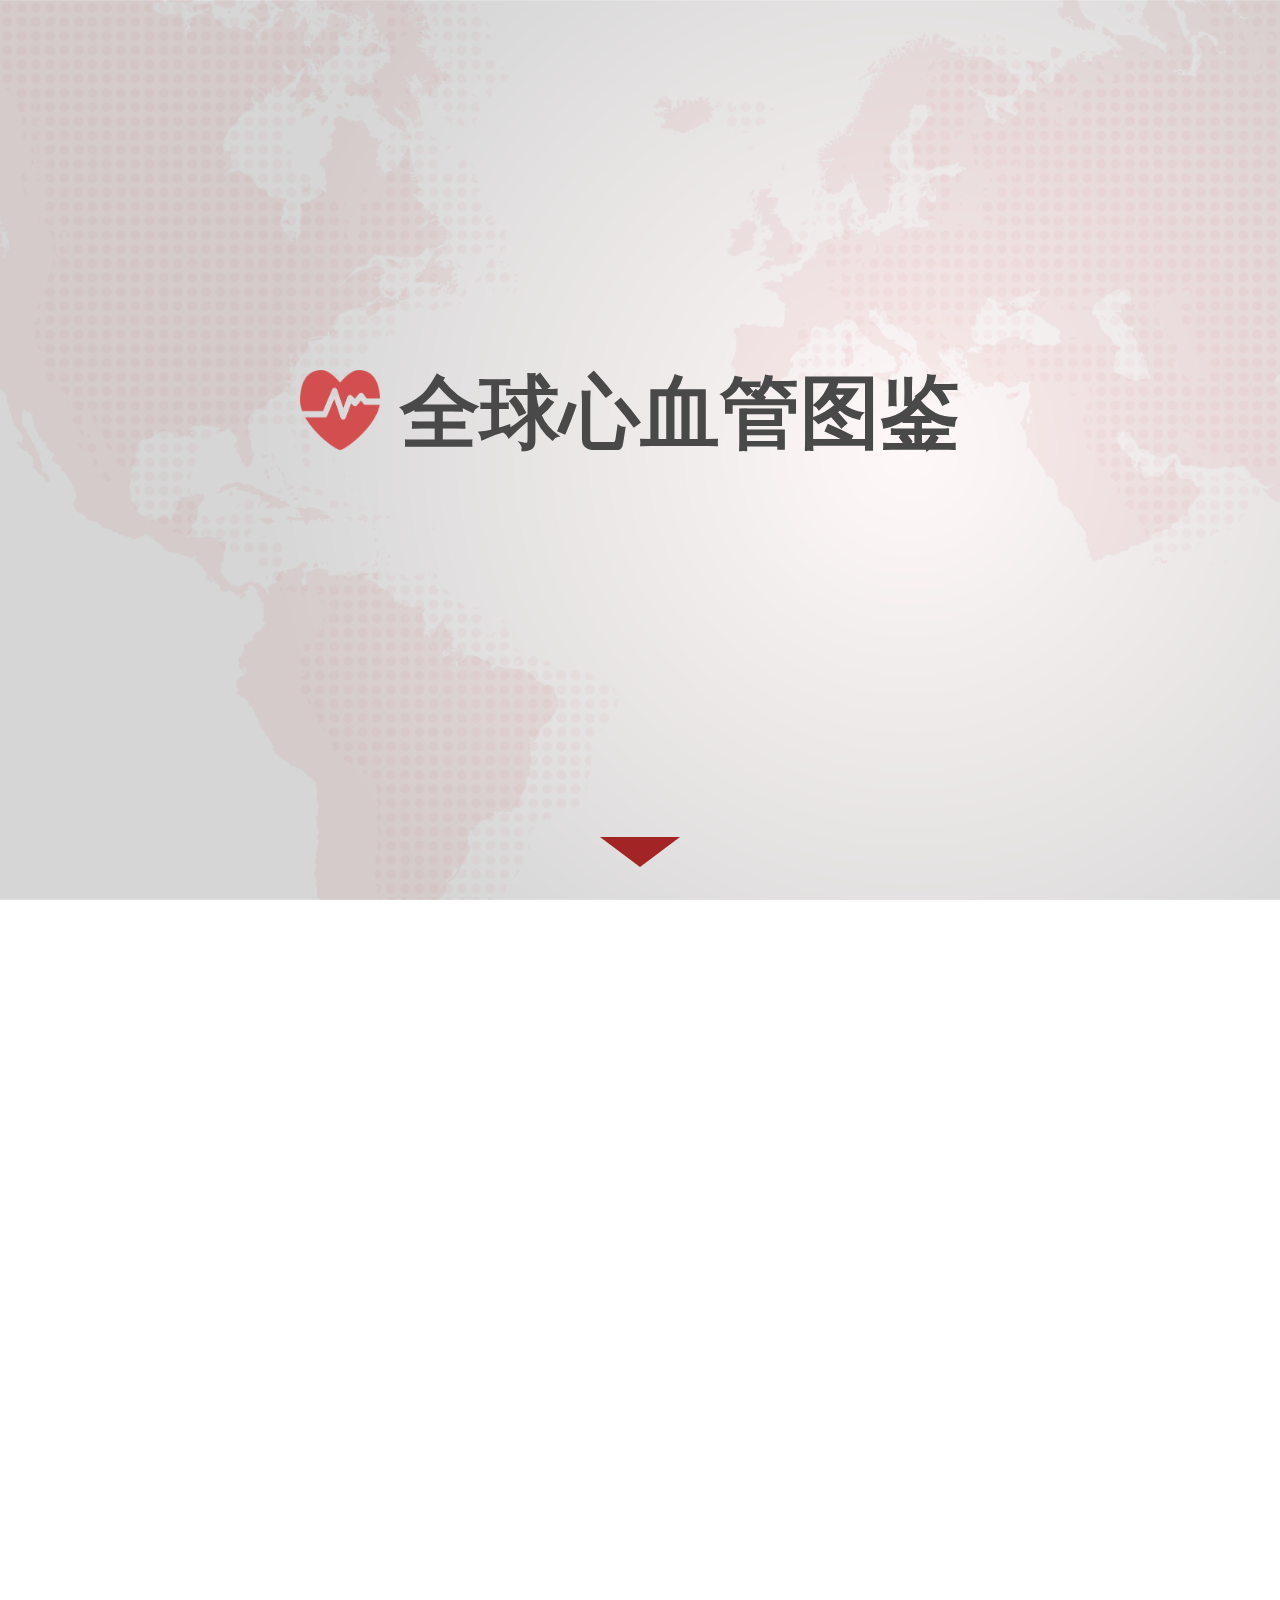
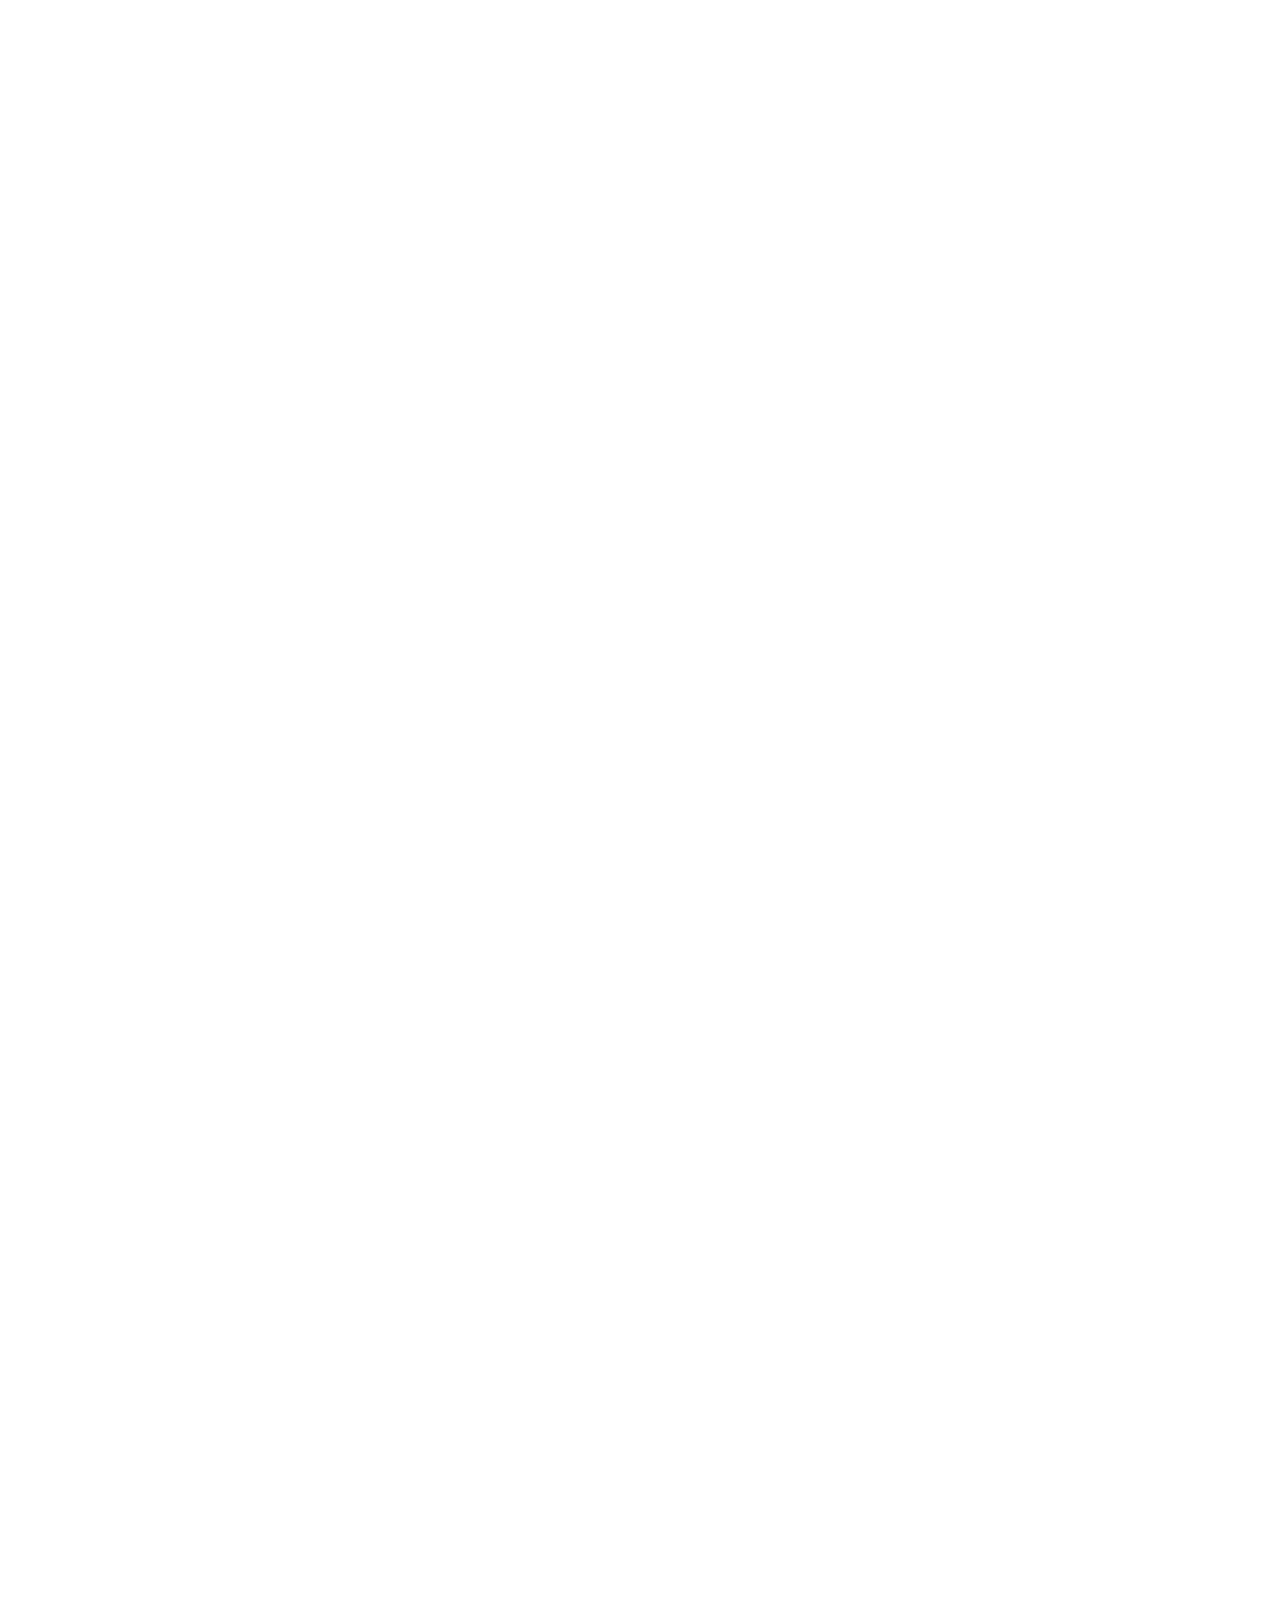
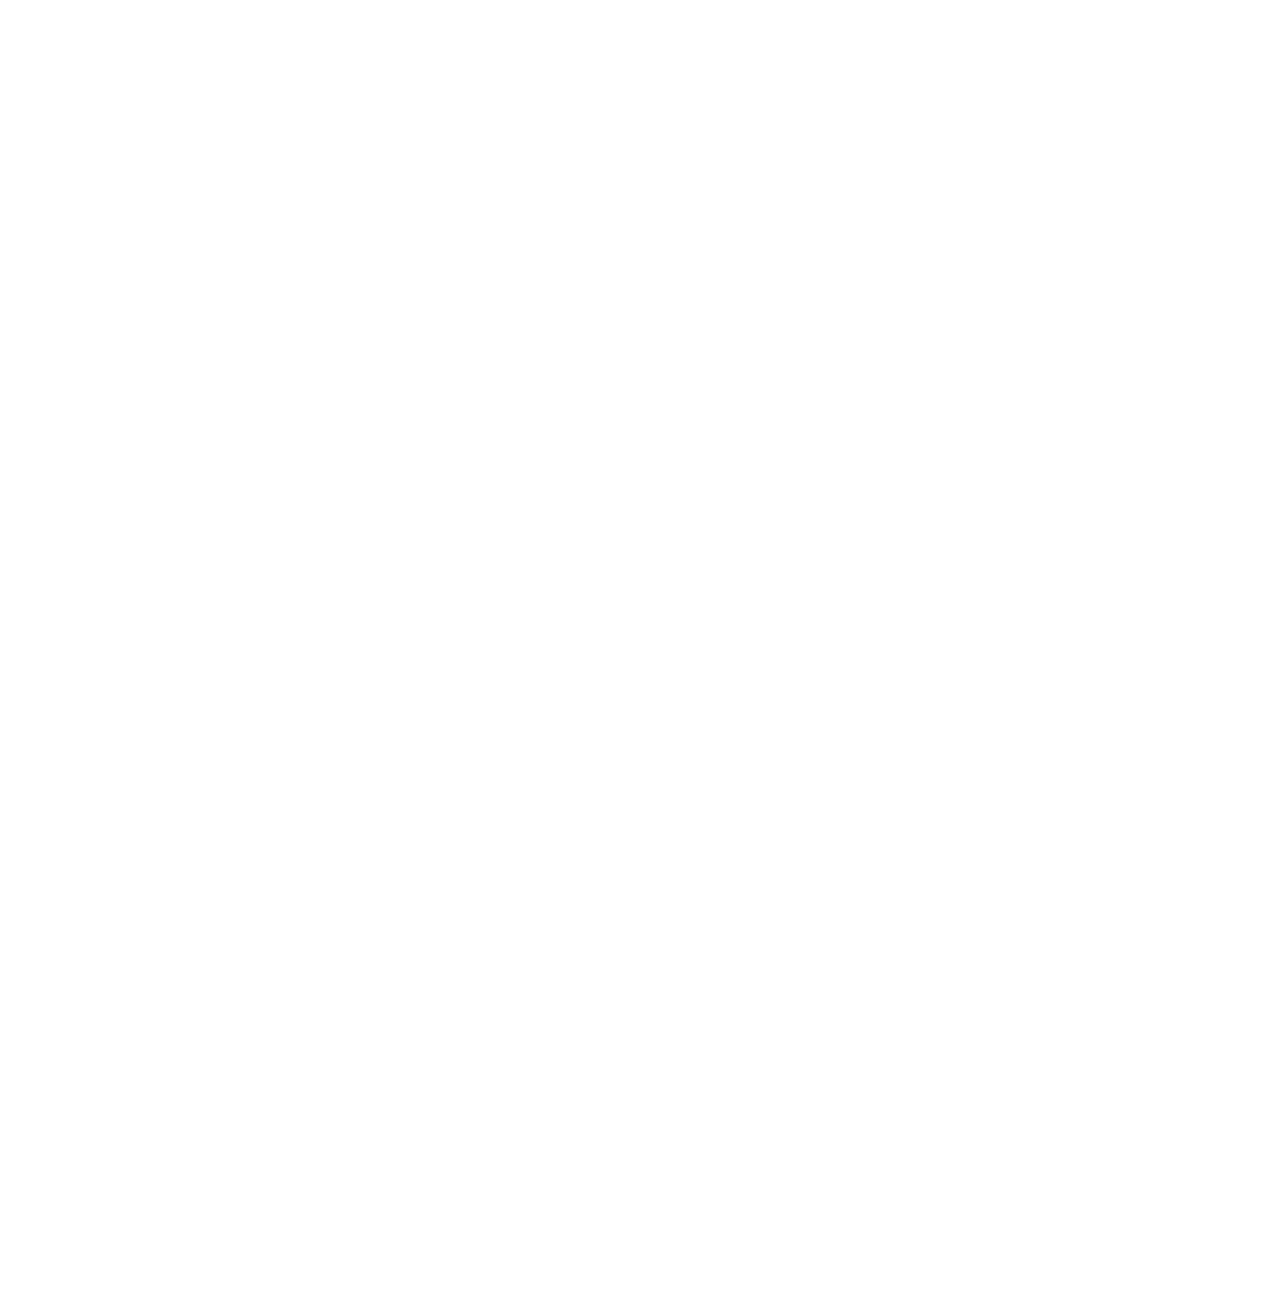
==== index.html @ 94689df3 "Update entry.js" ====
<!DOCTYPE html>
<html lang="zh">
<head>
    <meta charset="UTF-8">
    <meta name="viewport" content="width=device-width,initial-scale=1.0,maximum-scale=1.0,minimum-scale=1.0,user-scalable=no">
    <title>全球心血管图鉴</title>
    <link rel="stylesheet" type="text/css" href="./src/css/main.css" />
</head>

<body>
    <script src="./src/js/tool/jquery-3.3.1.min.js"></script>
    <script src="./src/js/tool/fullpage.js"></script>
    <script src="./src/css/fullpage.css"></script>
    <script src="https://d3js.org/d3.v4.js"></script>



    <div class="wrapper">
        <div class="section page1">
            <div class="layer">
                <p>全球心血管图鉴</p>
                <div class="pullDown"></div>
            </div>
        </div>

        <div class="section page2 clearfix">
            <div class="layer">
                <p>非传染性疾病</p>
                <p>NCD (Non-communicable Diseases)</p>
                <p>非传染性疾病包括心脑血管疾病、癌症、慢性呼吸系统疾病、糖尿病等，</p>
                <p>
                    <span>其每年导致</span>
                    <span class="red font60">4100万</span>
                    <span>人死亡，占全球总死亡人数超过</span>
                    <span class="red font60"> 70% </span>
                    <span>，</span>
                </p>
                <p>已成为当今世界的头号杀手......</p>

                <div class="pullDown"></div>
           </div>
        </div>

        <div class="section page3">
            <div class="layer">
                <p>
                    <span>其中</span>
                    <span class="red font60">&nbsp;心血管病&nbsp;</span>
                    <span>死亡人数占非传染性疾病死亡人数的接近</span>
                    <span class="red font60">一半</span>
                    <span>,</span>
                </p>
                <p>CVD(Cardiovascular Diseases)</p>
                <p>数据表明这是多重危险因素协同作用的结果，</p>
                <p>
                    <span>主要诱发因素有</span>
                    <span class="red font50">高血压<span>
                    <span class="black">、</span>
                    <span class="red font50">吸烟</span>
                    <span class="black">、</span>
                    <span class="red font50">糖尿病</span>
                    <span class="black">、</span>
                    <span class="red font50">身体运动不足</span>
                    <span class="black">、</span>
                    <span class="red font50">肥胖</span>
                    <span class="black">。</span>
                </p>

                <div class="pullDown"></div>
            </div>
        </div>

        <div class="section page4">
            <div class="layer">
                <p>
                    <span>各国人群中多重危险因素聚集的现象</span>
                    <span class="red font60">普遍存在</span>
                    <span>,</span>
                </p>
                <p>这些危险因素往往是由我们生活中普遍的不经意中的一个小行为，</p>
                <p>经过日积月累而导致......</p>
                <p>因此心血管疾病的防治应注重生活中危险因素的控制。</p>

                <p class="red">查看全球心血管图鉴</p>
                <div class="pullDown"></div>
            </div>
        </div>

        <div class="section page5">
            <!-- <div class="countryMap">ddd</div> -->
            <div class="svgcont">
                <svg id="mysvg" width="900" height="900"></svg>
            </div>


            <div class="tableBox clearfix">
                <div class="basicData clearfix">

                    <div class="country">
                        <p class="data-countryCh">阿尔巴尼亚</p>
                        <p class="data-countryEn dataEn">Albania</p>    
                    </div>

                    <div class="area">
                        <p>
                            <span>国土面积：</span>
                            <span class="data-area js-box box l">27,400</span>
                            <span class="tex">平方公里</span>
                        </p>
                        <p class="dataEn">
                            <span class="dataEn">Land Area：</span>
                            <span class="data-area js-box box l">27,400</span>
                            <span class="dataEn tex">Km²</span>
                        </p>
                    </div>

                    <div class="population">
                        <p>
                            <span>人口总量：</span>
                            <span class="data-population js-box box l">3,195,900</span>
                            <span class="tex">人</span>
                        </p>
                        <p class="dataEn">
                            <span class="dataEn">Total Population：</span>
                            <span class="data-population js-box box l">3,195,900</span>
                            <span class="dataEn tex">People</span>
                        </p>
                    </div>

                    <div class="deathRate">
                        <p>
                            <span>心血管病死亡占比：</span>
                            <span class="data-deathRate js-box box l">70.7</span>
                            <span class="tex">%</span>
                        </p>
                        <p>(心血管死亡人数/非传染性疾病死亡人数)</p>
                        <p class="dataEn">
                            <span class="dataEn">Proportion of Cardiovascular Death：</span>
                            <span class="data-deathRate js-box box l">70.7</span>
                            <span class="dataEn tex">%</span>
                        </p>
                        <p class="dataEn">(CVD/NCD Death)</p>
                    </div>

                </div>

                <div class="desc clearfix">
                    <p>心血管危险因素数据：</p>
                    <p>(患病率)</p>
                    <p class="dataEn">Cardiovascular Risk Factor:</p>    
                    <p class="dataEn">(Prevalence Rate)</p>
                </div>

                <!-- <div class="barChart">
                    <div>
                        <p>高血压</p>
                        <p>烟草</p>
                        <p>糖尿病</p>
                        <p>运动不足</p>
                        <p>肥胖</p>
                    </div>
                    <div class="belt">
                        <div class="ruler"></div>
                        <div class="ruler"></div>
                        <div class="ruler"></div>
                        <div class="ruler"></div>
                        <div class="ruler"></div>
                    </div>
                    <div class="excircles">
                        <div></div>
                        <div></div>
                        <div></div>
                        <div></div>
                        <div></div>
                    </div>
                    <div class="barchartFigures">
                        <div>0%</div>
                        <div>0%</div>
                        <div>0%</div>
                        <div>0%</div>
                        <div>0%</div>
                    </div>
                </div> -->

            </div>








            <div class="legend"></div>
            <div class="barchart"></div>
            <div class="icons"></div>

        </div>

    </div>



    <script src="./src/js/countryMap.js"></script>
    <script src="./src/js/entry.js"></script>
</body>
</html>
---- src/css/main.css ----
*{
    margin: 0px;
    padding: 0px;
    font-family: "Microsoft YaHei";
}
html,body{
    width: 100%;
    height: 100%;
    margin: 0px;
    overflow: hidden;
    color: rgb(73,73,73);
}
.wrapper{
    height: 100%;
}
.section{
    overflow: hidden;
    height: 100%;
    text-align: center;
    background-size: 100% 100%;
    background-size: cover;
    /* background-attachment: fixed; */
    background-image: url(../image/background.png);
}
.page5{
    background-image: url(../image/bgim.png);
}
.layer{
    position: relative;
    width: 100%;
    height: 100%;
    top: 40%;
}
.clearfix:after{
    content: '';
    display: block;
    clear: both;
}
.red{
    color: rgb(175,27,27);
}
.font60{
    font-size: 60px;
}
.font50{
    font-size: 50px;
}

.pullDown{
    width: 0px;
    height: 0px;
    position: absolute;
    /* text-align: center; */
    top:53%;
    left: calc(50% - 40px);
    display: inline-block;
    /* text-align: center; */
    border-top: 30px  solid #A32424;
    border-left: 40px solid transparent;
    border-right: 40px solid transparent;
    cursor: pointer;
}




.page1{
    font-size: 5rem;
    font-weight: bold;
}
.page1 p::before{
    content: '';
    display: inline-block;
    position: relative;
    width: 5rem;
    height: 5rem;
    top: 10px;
    left: -20px;
    background-image: url(../icon/heart.png);
    background-size: 100% 100%;
}

.page2{
    font-weight: bold;
    font-size: 2rem;
}
.page2 p{
    position: relative;
}
.page2 p:first-child{
    font-size: 4.8rem;
    top: -15%;
}
.page2 p:nth-child(2){
    top: -15%
}
.page2 p:nth-child(3){
    top: -7%;
}
.page2 p:nth-child(4){
    top: -3%;
}
.page2 p:nth-child(3) span:first-child{
    font-size: 60px;
}

.page3{
    font-weight: bold;
    font-size: 2rem;
}
.page3 p{
    position: relative;
}
.page3 p:first-child{
    top: -10%
}
.page3 p:nth-child(2){
    top:-10%;
    left: -22%;
}
.page3 p:nth-child(3){
    top:-2%;
}
.page3 p:nth-child(4){
    top:2%;
}

.page4{
    font-weight: bold;
    font-size: 2rem;
}
.page4 p{
    position: relative;
}
.page4 p:first-child{
    top: -12%;
}
.page4 p:nth-child(2){
    top: -8%;
}
.page4 p:nth-child(3){
    top: -4%;
}
.page4 p:nth-child(5){
    position: absolute;
    /* text-align: center; */
    margin: 0 auto;
    display: inline-block;
    top: 47%;
    font-size: 1.5rem;
    font-weight: normal;
    left: calc(50% - 4.5em)
}





.page5{
    font-size: 1.1rem;
    position: relative;
    color: rgb(70,70,70);
}
#mysvg{
    margin: 0 auto;
}
.page5 .countryMap{
    /* display: inline-block; */
    /* text-align: center; */
    position: absolute;
    left: calc(50% - 200px);
    width: 400px;
    height: 400px;
    border-radius: 50%;
    background-color: #fff;
}
.page5 .dataEn{
    color: rgb(129,84,84);
    font-family: 'HGHZ_CNKI';
    line-height: 1rem;
    font-size: 1rem;
}

.page5 .tableBox{
    position: absolute;
    text-align: left;
    float: left;
    top: 7%;
    left: 5%;
}
.page5 .tableBox .data-countryCh{
    font-weight: bold;
    font-size: 1.6rem;
}
.page5 .tableBox .area{
    position: relative;
    top: 40px;
}
.page5 .tableBox .area p:first-child .tex{
    position: relative;
    left: 130px;
}
.page5 .tableBox .area p:last-child .tex{
    position: relative;
    left: 100px;
}
.page5 .tableBox .population{
    position: relative;
    top: 60px;
}
.page5 .tableBox .population p:first-child .tex{
    position: relative;
    left: 130px;
}
.page5 .tableBox .population p:last-child .tex{
    position: relative;
    left: 130px;
}
.page5 .tableBox .deathRate{
    position: relative;
    top: 80px;
}
.page5 .tableBox .deathRate p:first-child .tex{
    position: relative;
    left: 70px;
}
.page5 .tableBox .deathRate p:nth-child(3) .tex{
    position: relative;
    left: 60px;
}
.page5 .desc{
    position: relative;
    top: 100px;
    float: left;
}

/* 滚动 */
.page5 .box{
	height: 20px;
	position: absolute;
	overflow: hidden;
}
.page5 .box span{
	display: inline-block;
	width: 12px;
	height: 100%;
	font-size: 20px;
	line-height: 20px;
}
.page5 .box .sign-box span{
    width: 12px; 
    height: 20px;  
    position: relative;
    top: -4px; 
}
.page5 .box .digit-container{
    width: 12px;
    text-align: center;
    overflow: hidden;
    font-size: 0;
}
.page5 .desc p:nth-child(2){
    font-size: 13px;
}

.page5 .l{
    float: left;
}

.page5 .legend{
    background-image: url(../image/legend.png);
    width: 50%;
    height: 50%;
    position: absolute;
    pointer-events:none;
    background-repeat: no-repeat;
    background-size: 30%;
    z-index:1000;
    left: 80%;
    float: left;
    top:50%
}
.page5 .barchart{
    background-image: url(../image/barchart.png);
    width: 20%;
    height: 100%;
    position: absolute;
    pointer-events:none;
    background-repeat: no-repeat;
    background-size: 30%;
    z-index:1000;
    left: 1%;
    float: left;
    top:50%
}
.page5 .icons{
    background-image: url(../image/icon.png);
    width: 88px;
    height: 100%;
    position: absolute;
    pointer-events:none;
    background-repeat: no-repeat;
    background-size: 30%;
    z-index:1000;
    left: 6%;
    float: left;
    top:54%
}
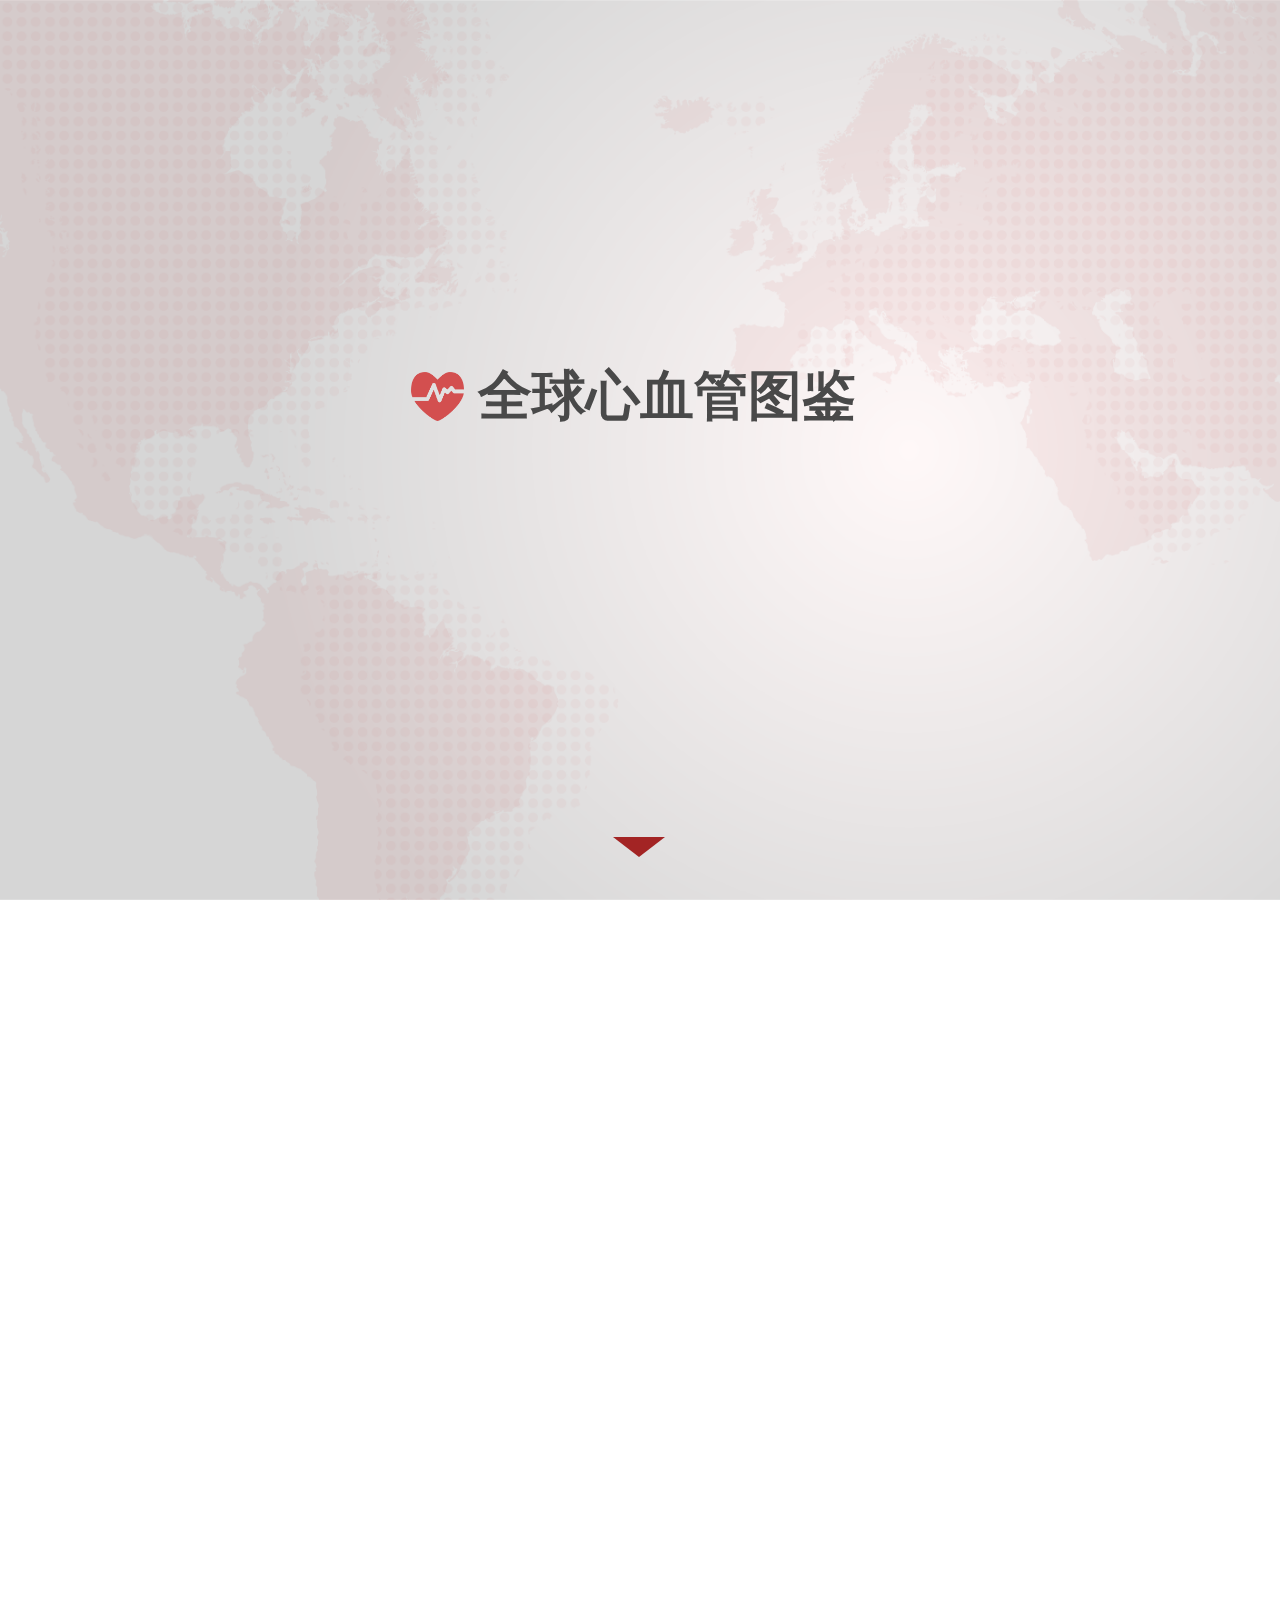
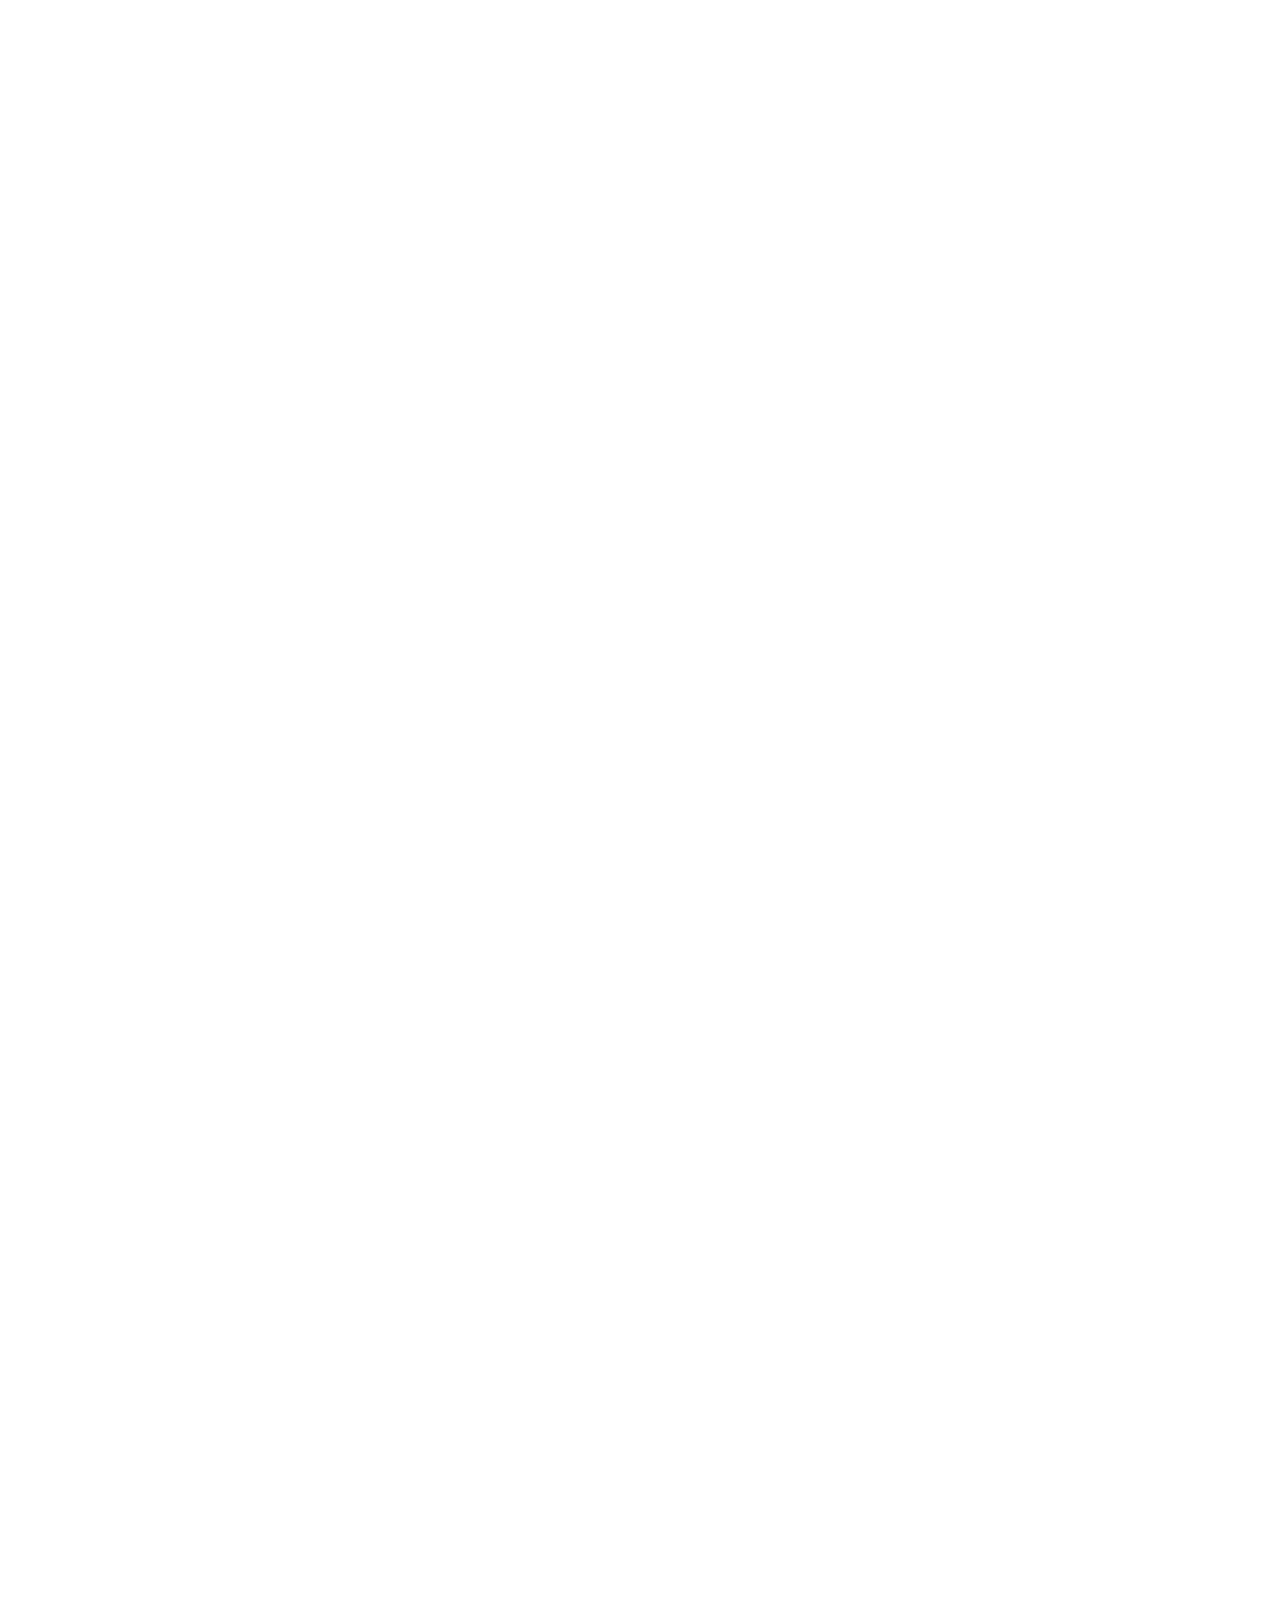
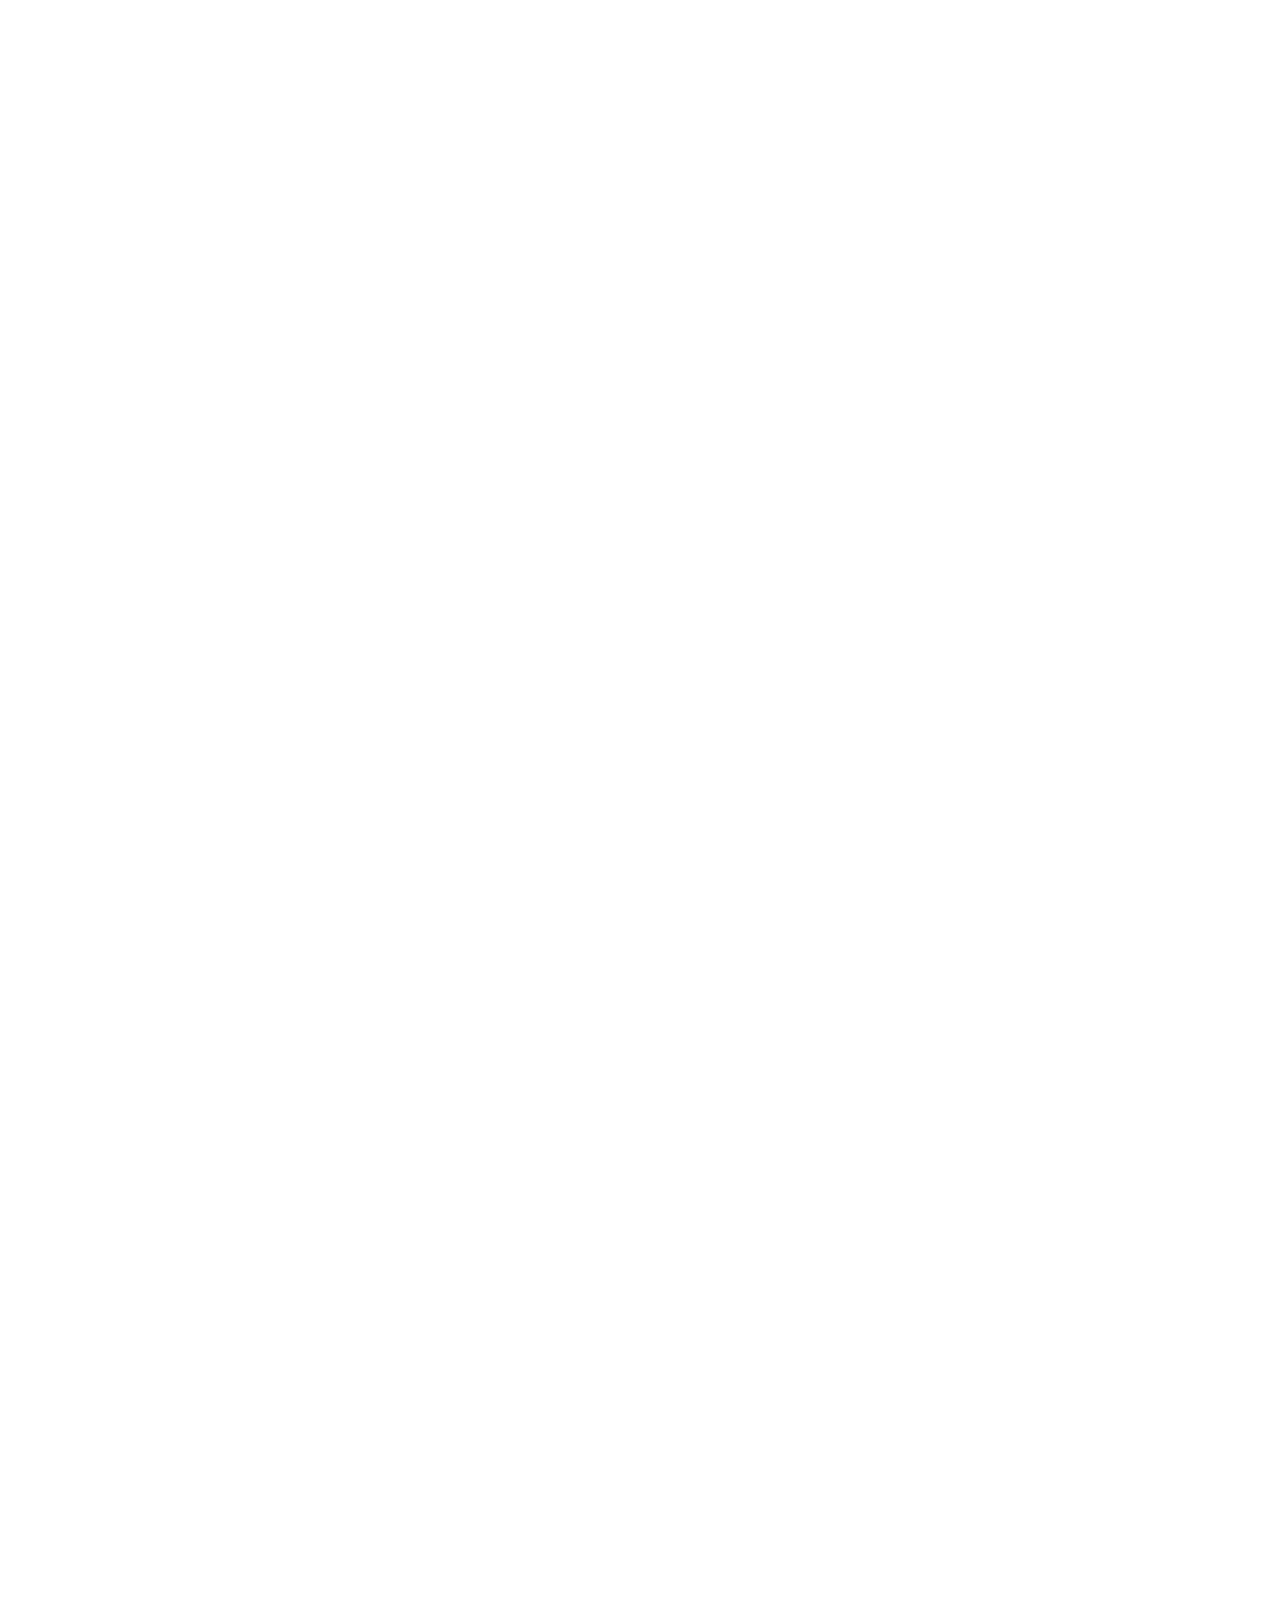
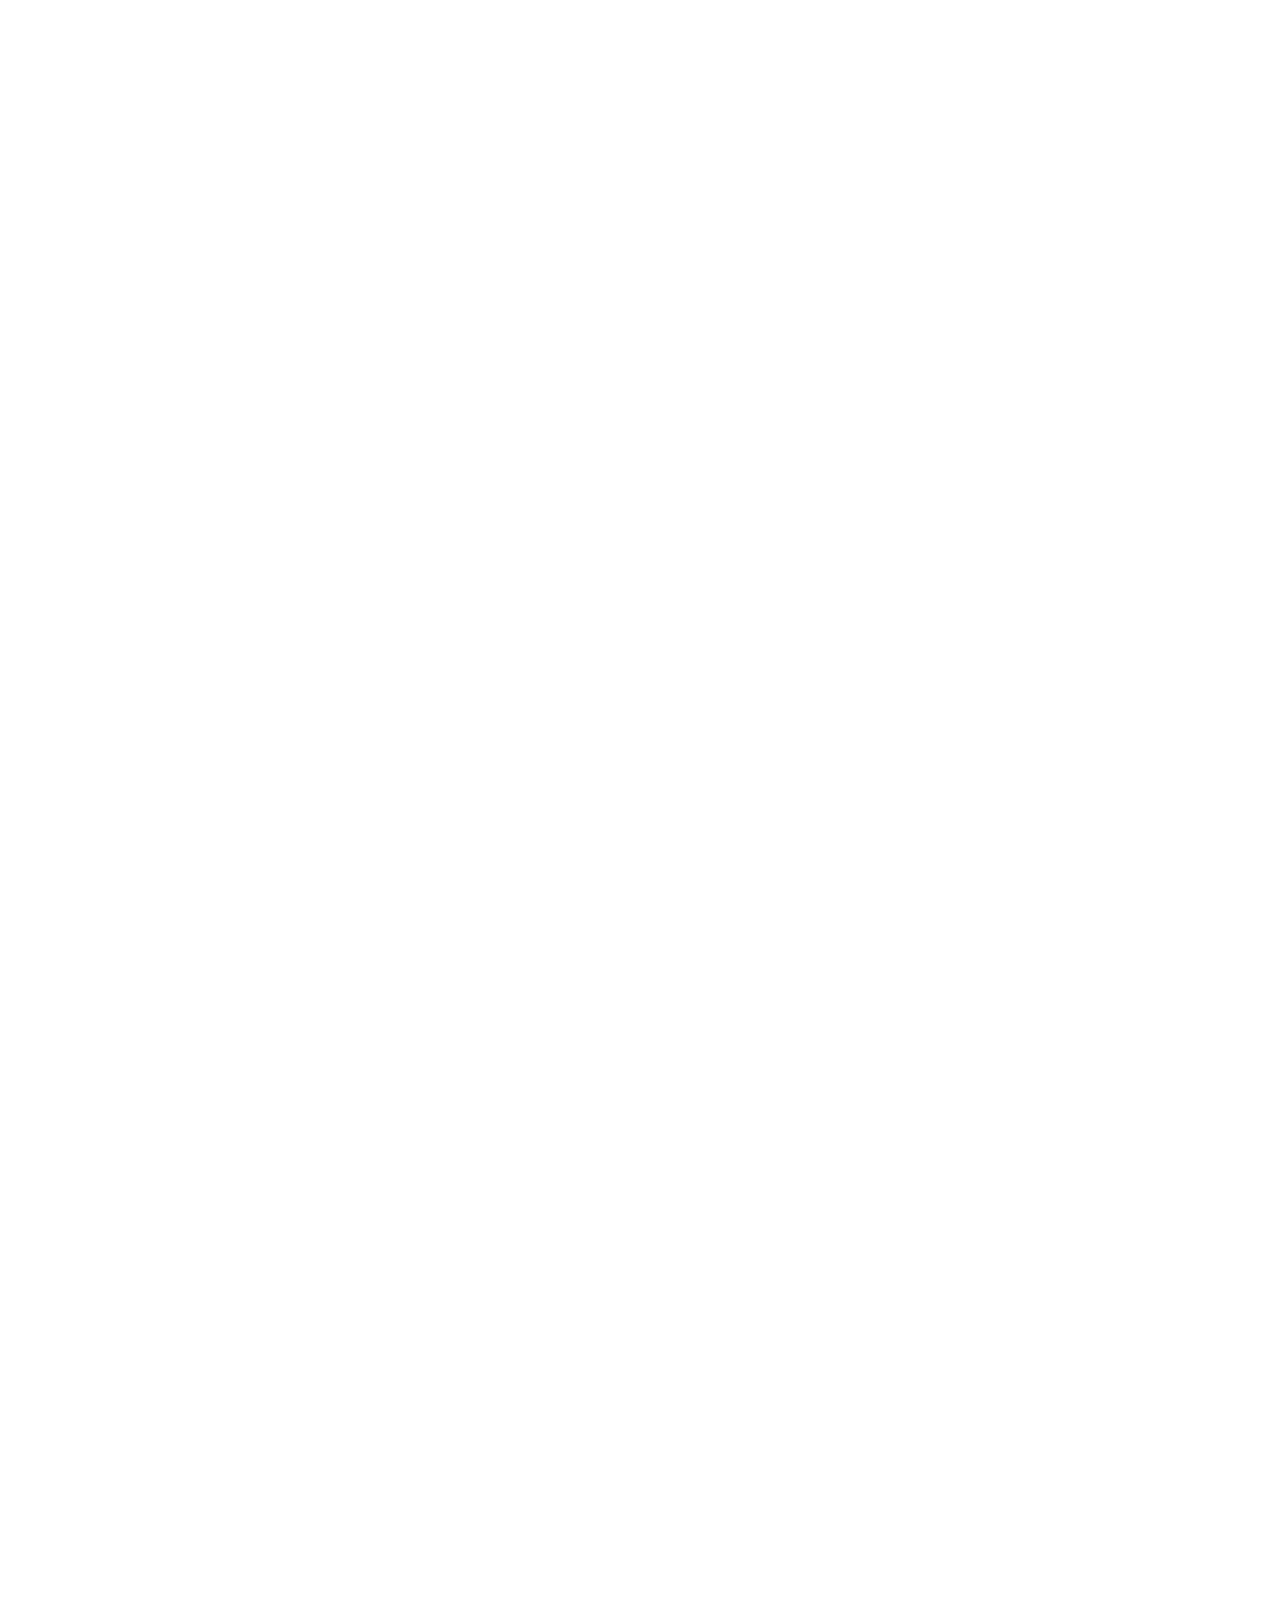
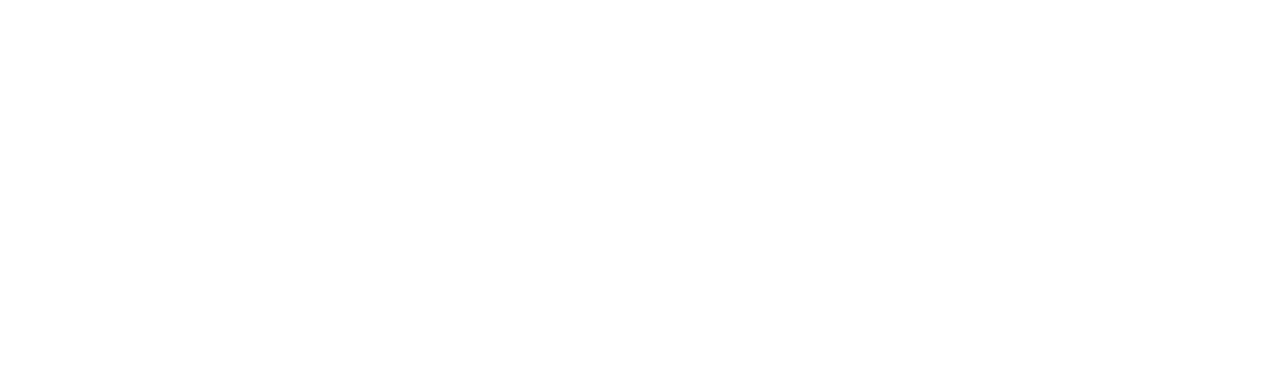
==== commit eee69f70: "Create 005_10.png" ====
--- a/index.html
+++ b/index.html
@@ -16,7 +16,9 @@
 
 
     <div class="wrapper">
+
         <div class="section page1">
+
             <div class="layer">
                 <p>全球心血管图鉴</p>
                 <div class="pullDown"></div>
@@ -25,7 +27,7 @@
 
         <div class="section page2 clearfix">
             <div class="layer">
-                <p>非传染性疾病</p>
+                <p class="title">非传染性疾病</p>
                 <p>NCD (Non-communicable Diseases)</p>
                 <p>非传染性疾病包括心脑血管疾病、癌症、慢性呼吸系统疾病、糖尿病等，</p>
                 <p>
@@ -82,14 +84,16 @@
                 <p>因此心血管疾病的防治应注重生活中危险因素的控制。</p>
 
                 <p class="red">查看全球心血管图鉴</p>
+                <p class="declaration">数据源于世界卫生组织、世界银行、维基百科</p>
+
                 <div class="pullDown"></div>
             </div>
         </div>
 
         <div class="section page5">
-            <!-- <div class="countryMap">ddd</div> -->
+
             <div class="svgcont">
-                <svg id="mysvg" width="900" height="900"></svg>
+                <svg id="mysvg" width="1920" height="900"></svg>
             </div>
 
 
@@ -151,50 +155,24 @@
                     <p class="dataEn">(Prevalence Rate)</p>
                 </div>
 
-                <!-- <div class="barChart">
-                    <div>
-                        <p>高血压</p>
-                        <p>烟草</p>
-                        <p>糖尿病</p>
-                        <p>运动不足</p>
-                        <p>肥胖</p>
-                    </div>
-                    <div class="belt">
-                        <div class="ruler"></div>
-                        <div class="ruler"></div>
-                        <div class="ruler"></div>
-                        <div class="ruler"></div>
-                        <div class="ruler"></div>
-                    </div>
-                    <div class="excircles">
-                        <div></div>
-                        <div></div>
-                        <div></div>
-                        <div></div>
-                        <div></div>
-                    </div>
-                    <div class="barchartFigures">
-                        <div>0%</div>
-                        <div>0%</div>
-                        <div>0%</div>
-                        <div>0%</div>
-                        <div>0%</div>
-                    </div>
-                </div> -->
-
             </div>
-
-
-
-
-
-
-
 
             <div class="legend"></div>
             <div class="barchart"></div>
             <div class="icons"></div>
+            <img class="countryMap">
+            <div class="apdec"></div>
+            <div class="legendBottom"></div>
+            <div class="bgimage"></div>
+            <div class="mapScale5"></div>
+            <div class="mapScale10"></div>
+ 
+        </div>
 
+        <div class="bgmusic">
+            <audio id="player" loop="loop" controls="controls" autoplay>
+                <source src="./src/Uninvited.wav">
+            </audio>
         </div>
 
     </div>
@@ -202,6 +180,7 @@
 
 
     <script src="./src/js/countryMap.js"></script>
+    <script src="./src/js/mapScale.js"></script>
     <script src="./src/js/entry.js"></script>
 </body>
 </html>--- a/src/css/main.css
+++ b/src/css/main.css
@@ -22,9 +22,6 @@
     /* background-attachment: fixed; */
     background-image: url(../image/background.png);
 }
-.page5{
-    background-image: url(../image/bgim.png);
-}
 .layer{
     position: relative;
     width: 100%;
@@ -73,7 +70,7 @@
     display: inline-block;
     position: relative;
     width: 5rem;
-    height: 5rem;
+    height: 4.5rem;
     top: 10px;
     left: -20px;
     background-image: url(../icon/heart.png);
@@ -86,6 +83,7 @@
 }
 .page2 p{
     position: relative;
+    opacity: 0;
 }
 .page2 p:first-child{
     font-size: 4.8rem;
@@ -113,6 +111,9 @@
 }
 .page3 p:first-child{
     top: -10%
+}
+.page3 p:first-child span:nth-child(4){
+    opacity: 0;
 }
 .page3 p:nth-child(2){
     top:-10%;
@@ -151,87 +152,85 @@
     font-weight: normal;
     left: calc(50% - 4.5em)
 }
-
+.page4 .declaration{
+    font-size: 1.2rem;
+    color: rgb(211,79,79);
+    font-weight: normal;
+    position: absolute;
+    top:55%;
+    right: 50px;
+}
 
 
 
 
 .page5{
-    font-size: 1.1rem;
+    font-size: 1rem;
     position: relative;
     color: rgb(70,70,70);
 }
 #mysvg{
     margin: 0 auto;
-}
-.page5 .countryMap{
-    /* display: inline-block; */
-    /* text-align: center; */
-    position: absolute;
-    left: calc(50% - 200px);
-    width: 400px;
-    height: 400px;
-    border-radius: 50%;
-    background-color: #fff;
 }
 .page5 .dataEn{
     color: rgb(129,84,84);
     font-family: 'HGHZ_CNKI';
+    /* line-height: 1.1rem; */
+    font-size: 1rem;
+}
+
+.page5 .tableBox{
+    position: absolute;
+    text-align: left;
+    float: left;
+    top: 7%;
+    left: 6%;
+}
+.page5 .tableBox .data-countryCh{
+    font-weight: bold;
+    font-size: 1.6rem;
+}
+.page5 .tableBox .area{
+    position: relative;
+    top: 30px;
+}
+.page5 .tableBox .area p:first-child .tex{
+    position: relative;
+    left: 140px;
+}
+.page5 .tableBox .area p:last-child .tex{
+    position: relative;
+    left: 140px;
+}
+.page5 .tableBox .population{
+    position: relative;
+    top: 50px;
+}
+.page5 .tableBox .population p:first-child .tex{
+    position: relative;
+    left: 140px;
+}
+.page5 .tableBox .population p:last-child .tex{
+    position: relative;
+    left: 140px;
+}
+.page5 .tableBox .deathRate{
+    position: relative;
+    top: 70px;
+}
+.page5 .tableBox .deathRate p:first-child .tex{
+    position: relative;
+    left: 80px;
+}
+.page5 .tableBox .deathRate p:nth-child(3) .tex{
+    position: relative;
+    left: 70px;
+}
+.page5 .desc{
+    position: relative;
+    top: 90px;
+    float: left;
     line-height: 1rem;
-    font-size: 1rem;
-}
-
-.page5 .tableBox{
-    position: absolute;
-    text-align: left;
-    float: left;
-    top: 7%;
-    left: 5%;
-}
-.page5 .tableBox .data-countryCh{
-    font-weight: bold;
-    font-size: 1.6rem;
-}
-.page5 .tableBox .area{
-    position: relative;
-    top: 40px;
-}
-.page5 .tableBox .area p:first-child .tex{
-    position: relative;
-    left: 130px;
-}
-.page5 .tableBox .area p:last-child .tex{
-    position: relative;
-    left: 100px;
-}
-.page5 .tableBox .population{
-    position: relative;
-    top: 60px;
-}
-.page5 .tableBox .population p:first-child .tex{
-    position: relative;
-    left: 130px;
-}
-.page5 .tableBox .population p:last-child .tex{
-    position: relative;
-    left: 130px;
-}
-.page5 .tableBox .deathRate{
-    position: relative;
-    top: 80px;
-}
-.page5 .tableBox .deathRate p:first-child .tex{
-    position: relative;
-    left: 70px;
-}
-.page5 .tableBox .deathRate p:nth-child(3) .tex{
-    position: relative;
-    left: 60px;
-}
-.page5 .desc{
-    position: relative;
-    top: 100px;
-    float: left;
 }
 
 /* 滚动 */
@@ -259,6 +258,7 @@
     overflow: hidden;
     font-size: 0;
 }
+
 .page5 .desc p:nth-child(2){
     font-size: 13px;
 }
@@ -270,39 +270,120 @@
 .page5 .legend{
     background-image: url(../image/legend.png);
     width: 50%;
-    height: 50%;
+    height: 100%;
     position: absolute;
     pointer-events:none;
     background-repeat: no-repeat;
     background-size: 30%;
     z-index:1000;
-    left: 80%;
-    float: left;
-    top:50%
+    left: 82%;
+    float: left;
+    top:22%
 }
 .page5 .barchart{
     background-image: url(../image/barchart.png);
     width: 20%;
-    height: 100%;
+    height: 400px;
     position: absolute;
     pointer-events:none;
     background-repeat: no-repeat;
     background-size: 30%;
     z-index:1000;
-    left: 1%;
-    float: left;
-    top:50%
+    left: 40px;
+    float: left;
+    top:474px
 }
 .page5 .icons{
     background-image: url(../image/icon.png);
-    width: 88px;
+    width: 92px;
     height: 100%;
     position: absolute;
     pointer-events:none;
     background-repeat: no-repeat;
     background-size: 30%;
     z-index:1000;
-    left: 6%;
-    float: left;
-    top:54%
+    left: 7%;
+    float: left;
+    top:505px
+}
+.page5 .countryMap{
+    position: absolute;
+    display: inline-block;
+    width: 100px;
+    pointer-events:none;
+    top: calc(50% - 50px);
+    left: calc(50% - 50px)
+}
+.page5 .bgimage{
+    background-image: url(../image/bgim.png);
+    width: 100%;
+    height: 100%;
+    position: absolute;
+    pointer-events:none;
+    background-repeat: no-repeat;
+    display: inline-block;
+    background-size: 44%;
+    text-align: center;
+    left: 544px;
+    margin:0 auto;
+    top:145px
+}
+.page5 .mapCon{
+    opacity: 0;
+    float: left;
+    position: relative;
+}
+.page5 .legendBottom{
+    background-image: url(../image/legendBottom.png);
+    width: 50%;
+    height: 100%;
+    position: absolute;
+    pointer-events:none;
+    background-repeat: no-repeat;
+    background-size: 20%;
+    z-index:1000;
+    left: 45%;
+    float: left;
+    top:86%
+}
+.page5 .apdec{
+    background-image: url(../image/dec.png);
+    width: 50%;
+    height: 100%;
+    position: absolute;
+    pointer-events:none;
+    background-repeat: no-repeat;
+    background-size: 26%;
+    z-index:1000;
+    left: 170px;
+    float: left;
+    top:680px
+}
+.page5 .mapScale5{
+    background-image: url(../image/mapScale5.png);
+    opacity: 0;
+    width: 10%;
+    height: 100%;
+    position: absolute;
+    pointer-events:none;
+    background-repeat: no-repeat;
+    background-size: 23%;
+    z-index:1000;
+    left: calc(50% - 5px);
+    float: left;
+    top:600px
+}
+.page5 .mapScale10{
+    background-image: url(../image/mapScale10.png);
+    width: 10%;
+    opacity: 0;
+    height: 100%;
+    position: absolute;
+    pointer-events:none;
+    background-repeat: no-repeat;
+    background-size: 26%;
+    z-index:1000;
+    left: calc(50% - 5px);
+    float: left;
+    top:600px
 }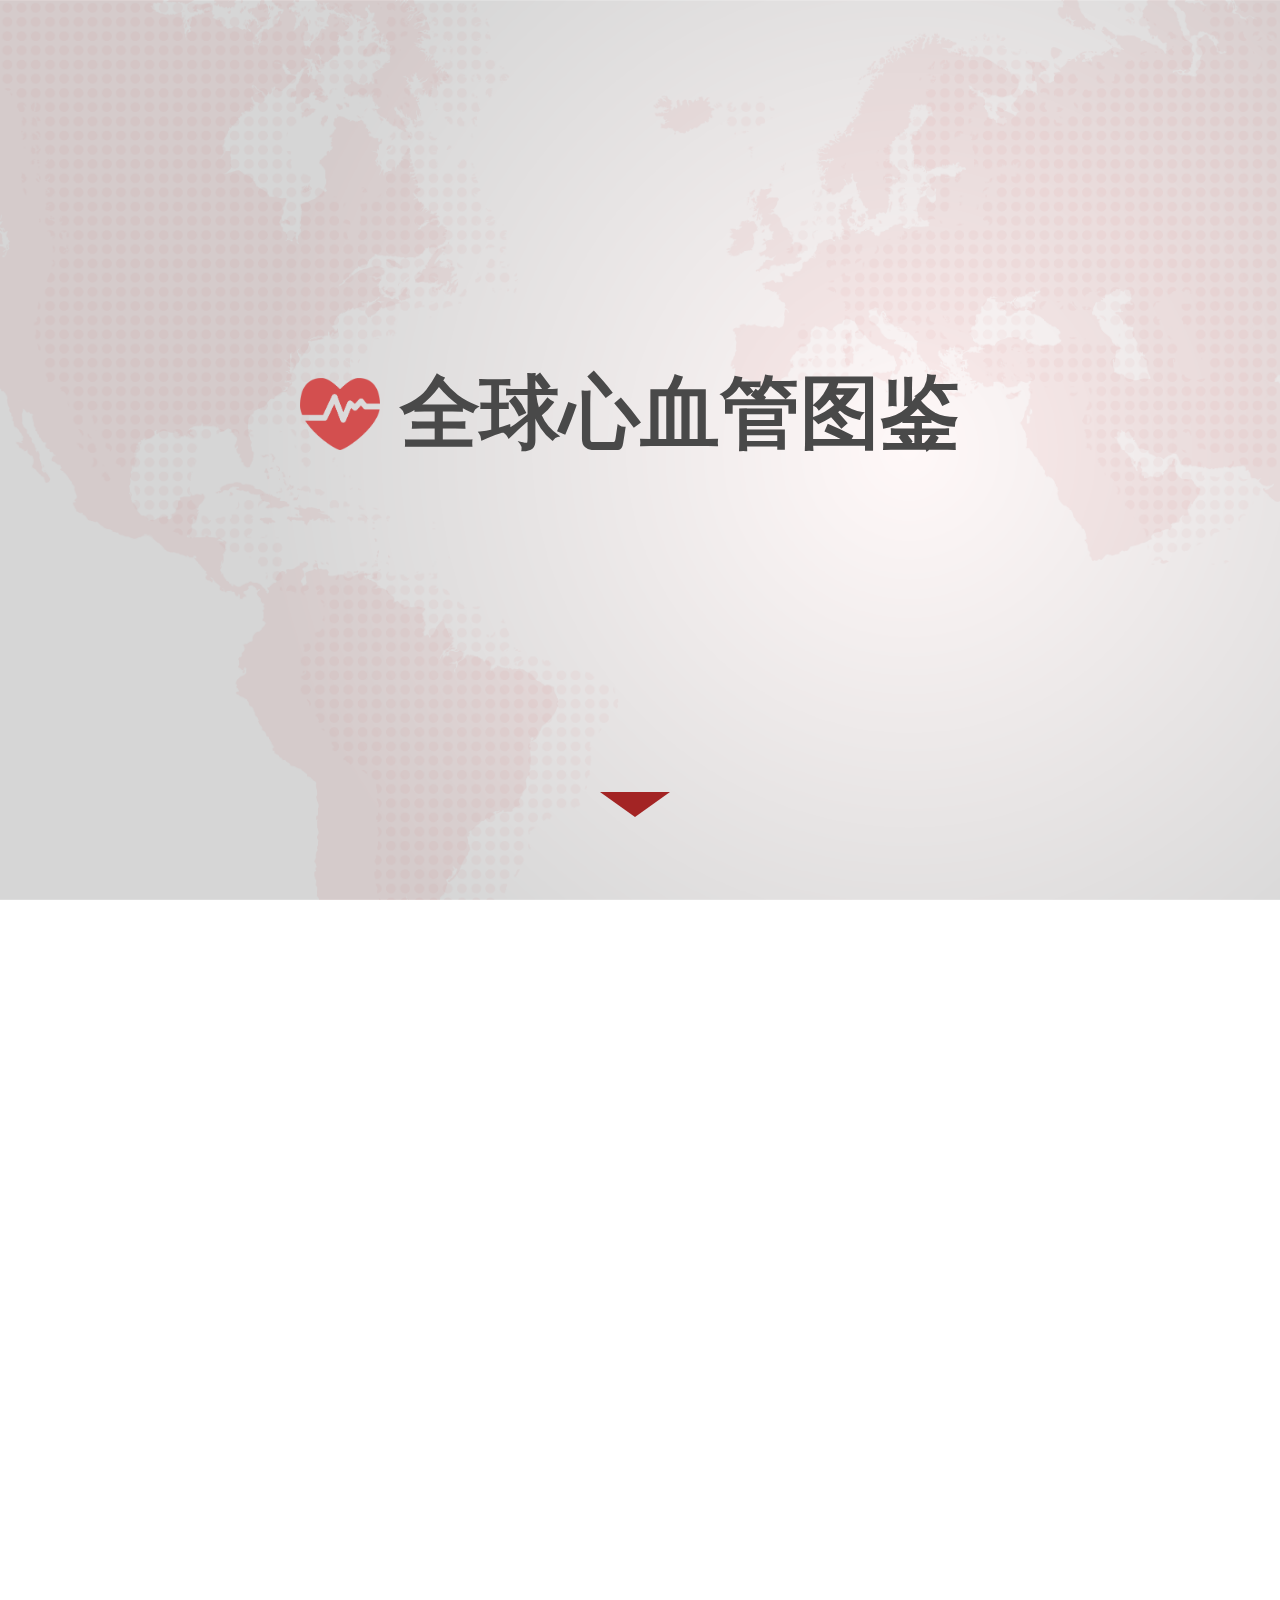
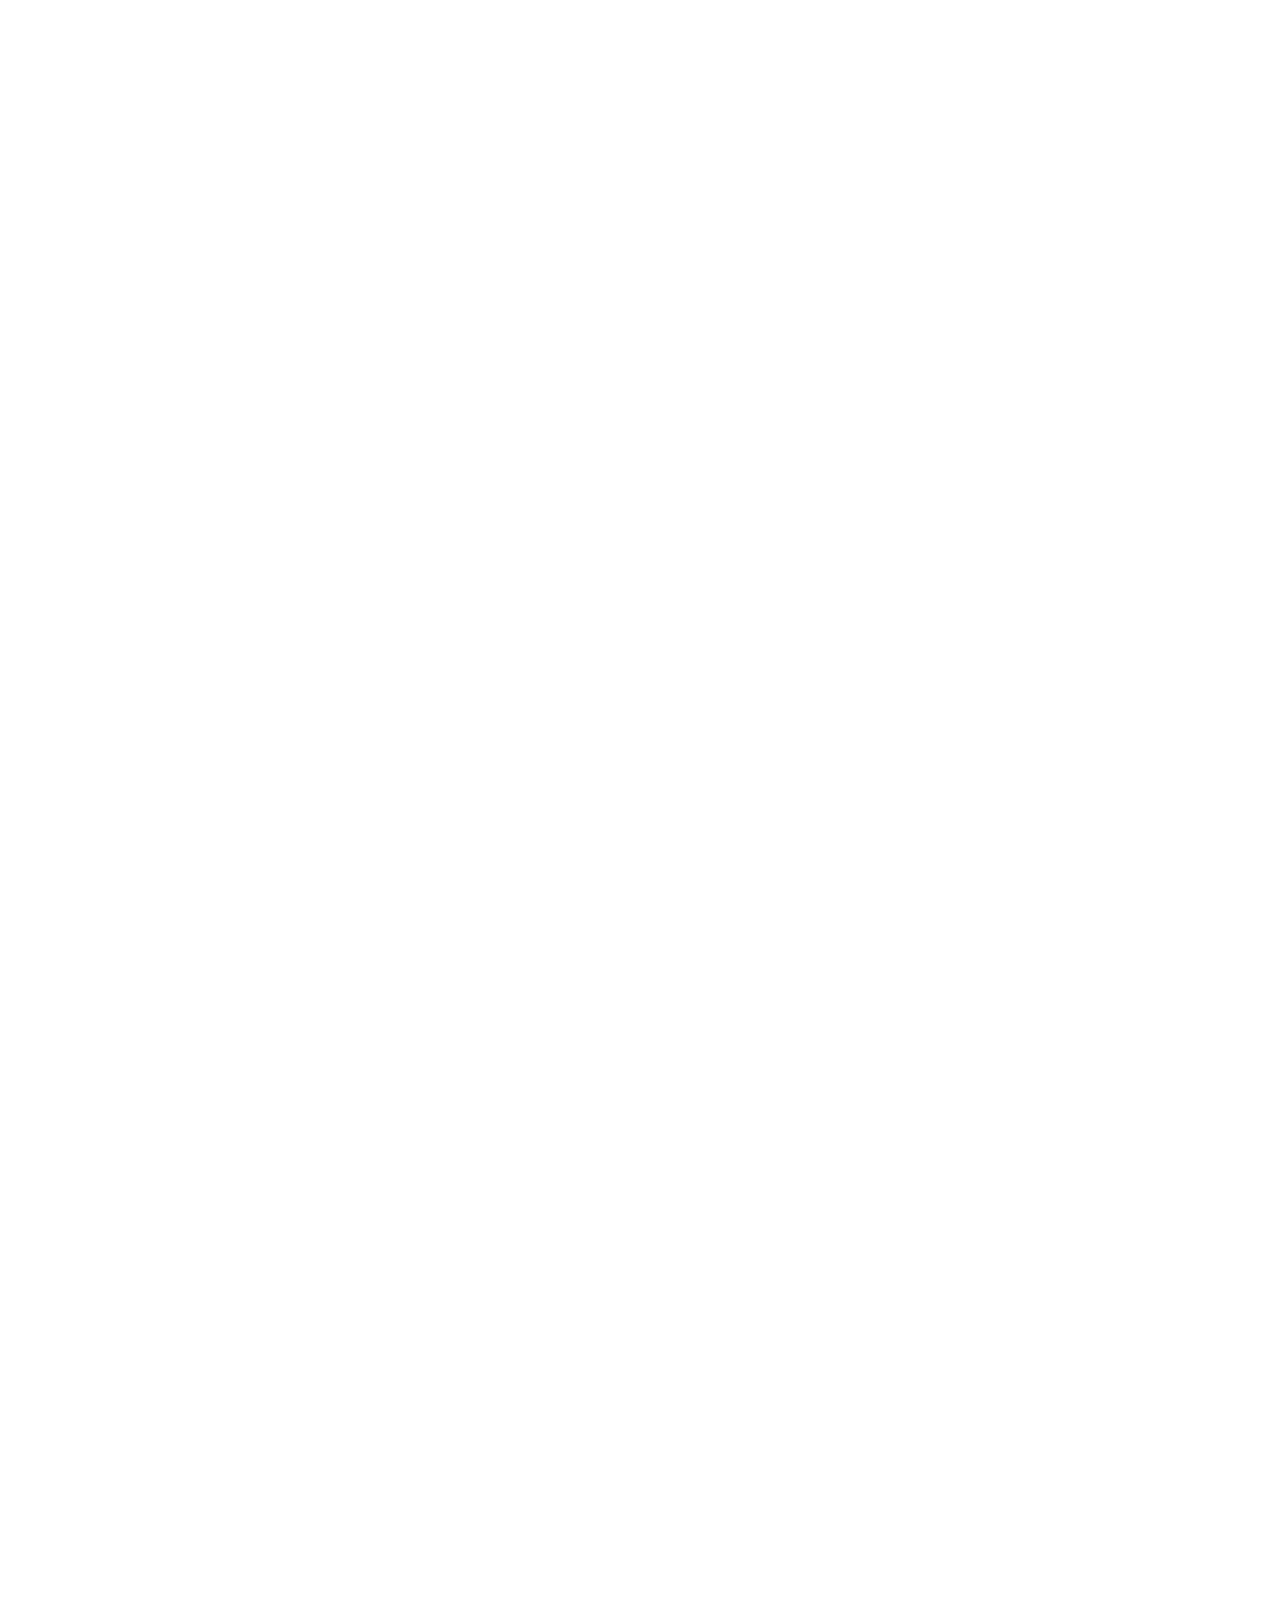
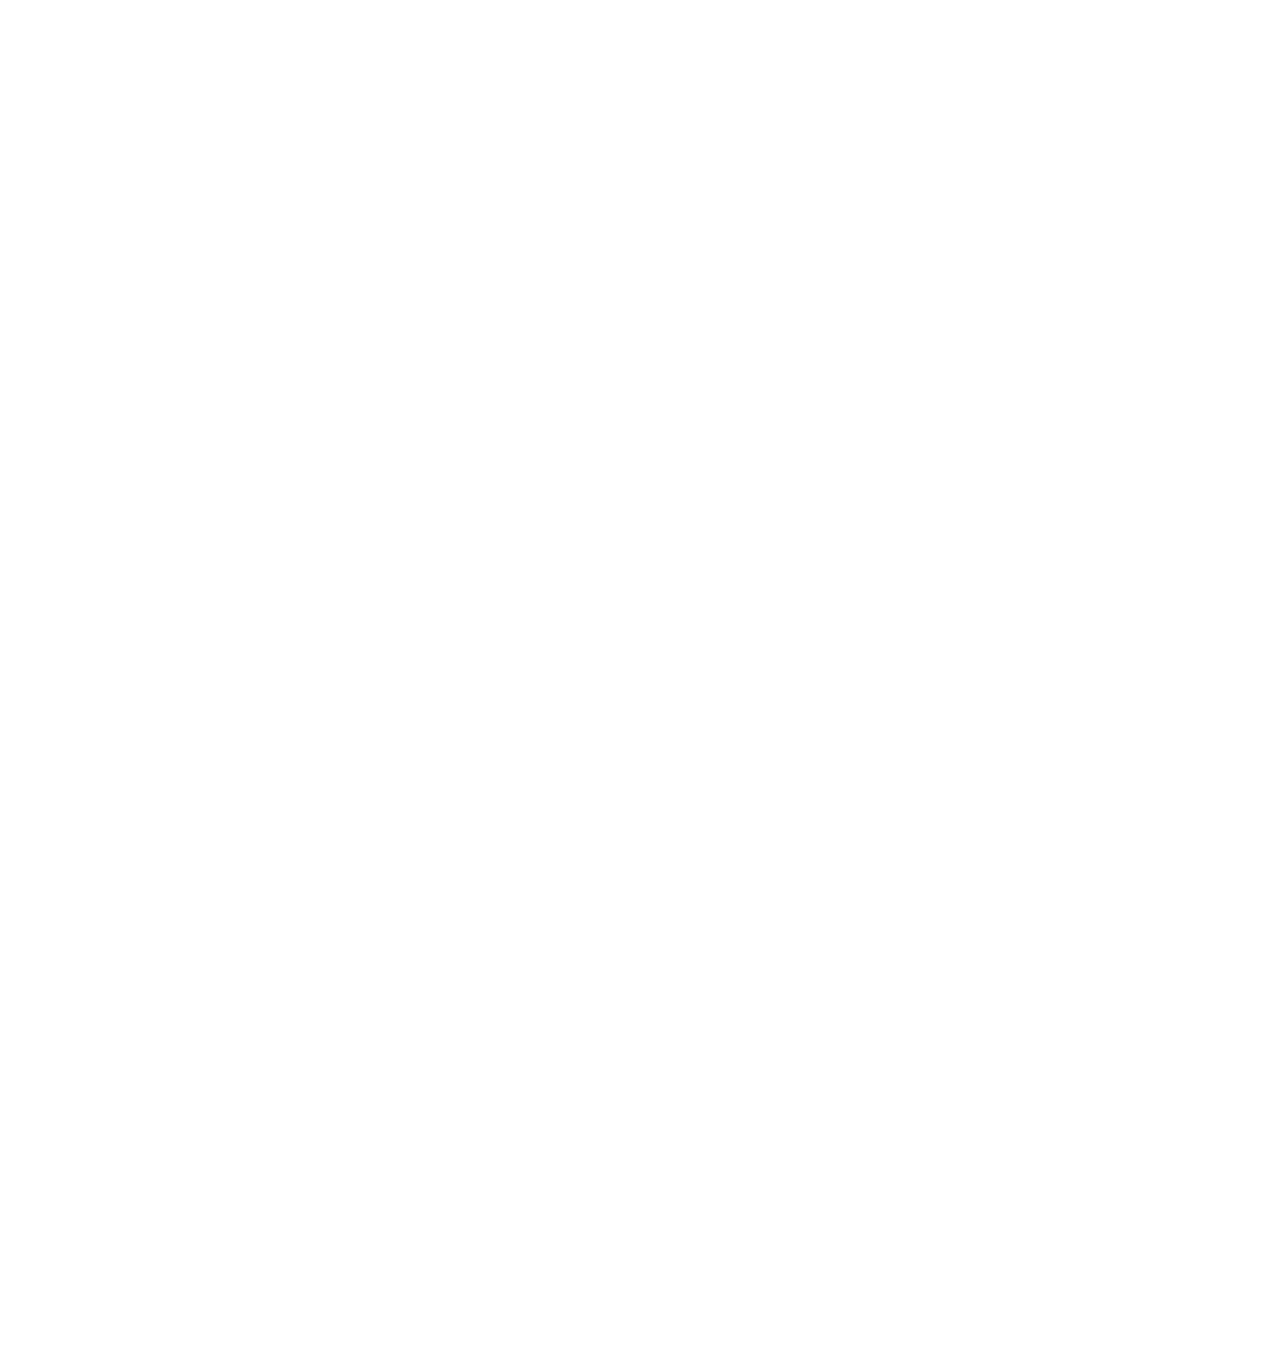
==== commit 69f33314: "Update index.html" ====
--- a/index.html
+++ b/index.html
@@ -18,7 +18,7 @@
     <div class="wrapper">
 
         <div class="section page1">
-
+            
             <div class="layer">
                 <p>全球心血管图鉴</p>
                 <div class="pullDown"></div>
@@ -26,7 +26,8 @@
         </div>
 
         <div class="section page2 clearfix">
-            <div class="layer">
+            <div class="lticon"></div>
+            <div class="layer clearfix">
                 <p class="title">非传染性疾病</p>
                 <p>NCD (Non-communicable Diseases)</p>
                 <p>非传染性疾病包括心脑血管疾病、癌症、慢性呼吸系统疾病、糖尿病等，</p>
@@ -44,7 +45,8 @@
         </div>
 
         <div class="section page3">
-            <div class="layer">
+            <div class="lticon"></div>
+            <div class="layer clearfix">
                 <p>
                     <span>其中</span>
                     <span class="red font60">&nbsp;心血管病&nbsp;</span>
@@ -68,15 +70,16 @@
                     <span class="black">。</span>
                 </p>
 
-                <div class="pullDown"></div>
+                <div class="pullDown lred"></div>
             </div>
         </div>
 
         <div class="section page4">
+            <div class="lticon"></div>
             <div class="layer">
                 <p>
                     <span>各国人群中多重危险因素聚集的现象</span>
-                    <span class="red font60">普遍存在</span>
+                    <span class="lred font60">普遍存在</span>
                     <span>,</span>
                 </p>
                 <p>这些危险因素往往是由我们生活中普遍的不经意中的一个小行为，</p>
@@ -111,10 +114,7 @@
                             <span class="data-area js-box box l">27,400</span>
                             <span class="tex">平方公里</span>
                         </p>
-                        <p class="dataEn">
-                            <span class="dataEn">Land Area：</span>
-                            <span class="data-area js-box box l">27,400</span>
-                            <span class="dataEn tex">Km²</span>
+                        <p class="dataEn titleEn">Land Area：(Km²)
                         </p>
                     </div>
 
@@ -125,9 +125,7 @@
                             <span class="tex">人</span>
                         </p>
                         <p class="dataEn">
-                            <span class="dataEn">Total Population：</span>
-                            <span class="data-population js-box box l">3,195,900</span>
-                            <span class="dataEn tex">People</span>
+                            <span class="dataEn">Total Population：(People)</span>
                         </p>
                     </div>
 
@@ -139,9 +137,7 @@
                         </p>
                         <p>(心血管死亡人数/非传染性疾病死亡人数)</p>
                         <p class="dataEn">
-                            <span class="dataEn">Proportion of Cardiovascular Death：</span>
-                            <span class="data-deathRate js-box box l">70.7</span>
-                            <span class="dataEn tex">%</span>
+                            <span class="dataEn">Proportion of Cardiovascular Death：(%)</span>
                         </p>
                         <p class="dataEn">(CVD/NCD Death)</p>
                     </div>
--- a/src/css/main.css
+++ b/src/css/main.css
@@ -18,6 +18,7 @@
     height: 100%;
     text-align: center;
     background-size: 100% 100%;
+    position: relative;
     background-size: cover;
     /* background-attachment: fixed; */
     background-image: url(../image/background.png);
@@ -36,6 +37,13 @@
 .red{
     color: rgb(175,27,27);
 }
+.lred{
+    color: rgb(211, 79,79);
+}
+.black{
+    color: rgb(73,73,73);
+    font-size: 35px;
+}
 .font60{
     font-size: 60px;
 }
@@ -48,14 +56,26 @@
     height: 0px;
     position: absolute;
     /* text-align: center; */
-    top:53%;
+    top:48%;
     left: calc(50% - 40px);
     display: inline-block;
     /* text-align: center; */
-    border-top: 30px  solid #A32424;
-    border-left: 40px solid transparent;
-    border-right: 40px solid transparent;
+    border-top: 25px  solid #A32424;
+    border-left: 35px solid transparent;
+    border-right: 35px solid transparent;
     cursor: pointer;
+}
+.lticon{
+    background-image: url(../image/lticon.png);
+    width: 50%;
+    height: 100%;
+    position: absolute;
+    background-repeat: no-repeat;
+    background-size: 28%;
+    left: 40px;
+    float: left;
+    top:40px
+    
 }
 
 
@@ -104,7 +124,7 @@
 
 .page3{
     font-weight: bold;
-    font-size: 2rem;
+    font-size: 35px;
 }
 .page3 p{
     position: relative;
@@ -117,18 +137,18 @@
 }
 .page3 p:nth-child(2){
     top:-10%;
-    left: -22%;
-}
-.page3 p:nth-child(3){
+    left: -11%;
+}
+/* .page3 p:nth-child(3){
     top:-2%;
-}
+} */
 .page3 p:nth-child(4){
-    top:2%;
+    top:4%;
 }
 
 .page4{
     font-weight: bold;
-    font-size: 2rem;
+    font-size: 35px;
 }
 .page4 p{
     position: relative;
@@ -147,13 +167,14 @@
     /* text-align: center; */
     margin: 0 auto;
     display: inline-block;
-    top: 47%;
-    font-size: 1.5rem;
+    top: 43%;
+    color: rgb(211,79,79);
+    font-size: 25px;
     font-weight: normal;
     left: calc(50% - 4.5em)
 }
 .page4 .declaration{
-    font-size: 1.2rem;
+    font-size: 15px;
     color: rgb(211,79,79);
     font-weight: normal;
     position: absolute;
@@ -165,20 +186,25 @@
 
 
 .page5{
-    font-size: 1rem;
+    font-size: 18px;
+    font-weight: lighter;
     position: relative;
     color: rgb(70,70,70);
 }
 #mysvg{
+    position: relative;
     margin: 0 auto;
+    z-index: 20000;
 }
 .page5 .dataEn{
     color: rgb(129,84,84);
     font-family: 'HGHZ_CNKI';
-    /* line-height: 1.1rem; */
-    font-size: 1rem;
-}
-
+    line-height: 0.9rem;
+    font-size: 12px;
+}
+.page5 .titleEn{
+    font-size: 15px;
+}
 .page5 .tableBox{
     position: absolute;
     text-align: left;
@@ -198,22 +224,14 @@
     position: relative;
     left: 140px;
 }
-.page5 .tableBox .area p:last-child .tex{
+.page5 .tableBox .population{
+    position: relative;
+    top: 50px;
+}
+.page5 .tableBox .population p:first-child .tex{
     position: relative;
     left: 140px;
 }
-.page5 .tableBox .population{
-    position: relative;
-    top: 50px;
-}
-.page5 .tableBox .population p:first-child .tex{
-    position: relative;
-    left: 140px;
-}
-.page5 .tableBox .population p:last-child .tex{
-    position: relative;
-    left: 140px;
-}
 .page5 .tableBox .deathRate{
     position: relative;
     top: 70px;
@@ -222,15 +240,17 @@
     position: relative;
     left: 80px;
 }
-.page5 .tableBox .deathRate p:nth-child(3) .tex{
-    position: relative;
-    left: 70px;
+.page5 .tableBox .deathRate p:nth-child(2){
+    font-size: 12px;
 }
 .page5 .desc{
     position: relative;
     top: 90px;
     float: left;
     line-height: 1rem;
+}
+.page5 .desc p:nth-child(2){
+    font-size: 12px;
 }
 
 /* 滚动 */
@@ -268,43 +288,43 @@
 }
 
 .page5 .legend{
-    background-image: url(../image/legend.png);
+    background-image: url(../image/legend.svg);
     width: 50%;
     height: 100%;
     position: absolute;
     pointer-events:none;
     background-repeat: no-repeat;
-    background-size: 30%;
-    z-index:1000;
-    left: 82%;
-    float: left;
-    top:22%
+    background-size: 28%;
+    z-index:1000;
+    left: 84%;
+    float: left;
+    top:320px
 }
 .page5 .barchart{
     background-image: url(../image/barchart.png);
-    width: 20%;
-    height: 400px;
-    position: absolute;
-    pointer-events:none;
-    background-repeat: no-repeat;
-    background-size: 30%;
+    width: 380px;
+    height: 100%;
+    position: absolute;
+    pointer-events:none;
+    background-repeat: no-repeat;
+    background-size: 27%;
     z-index:1000;
     left: 40px;
     float: left;
-    top:474px
+    top:420px
 }
 .page5 .icons{
     background-image: url(../image/icon.png);
-    width: 92px;
-    height: 100%;
-    position: absolute;
-    pointer-events:none;
-    background-repeat: no-repeat;
-    background-size: 30%;
+    width: 90px;
+    height: 100%;
+    position: absolute;
+    pointer-events:none;
+    background-repeat: no-repeat;
+    background-size: 27%;
     z-index:1000;
     left: 7%;
     float: left;
-    top:505px
+    top:450px
 }
 .page5 .countryMap{
     position: absolute;
@@ -320,6 +340,7 @@
     height: 100%;
     position: absolute;
     pointer-events:none;
+    z-index: 1;
     background-repeat: no-repeat;
     display: inline-block;
     background-size: 44%;
@@ -340,11 +361,11 @@
     position: absolute;
     pointer-events:none;
     background-repeat: no-repeat;
-    background-size: 20%;
+    background-size: 16%;
     z-index:1000;
     left: 45%;
     float: left;
-    top:86%
+    top:825px
 }
 .page5 .apdec{
     background-image: url(../image/dec.png);
@@ -353,11 +374,11 @@
     position: absolute;
     pointer-events:none;
     background-repeat: no-repeat;
-    background-size: 26%;
+    background-size: 21%;
     z-index:1000;
     left: 170px;
     float: left;
-    top:680px
+    top:598px
 }
 .page5 .mapScale5{
     background-image: url(../image/mapScale5.png);
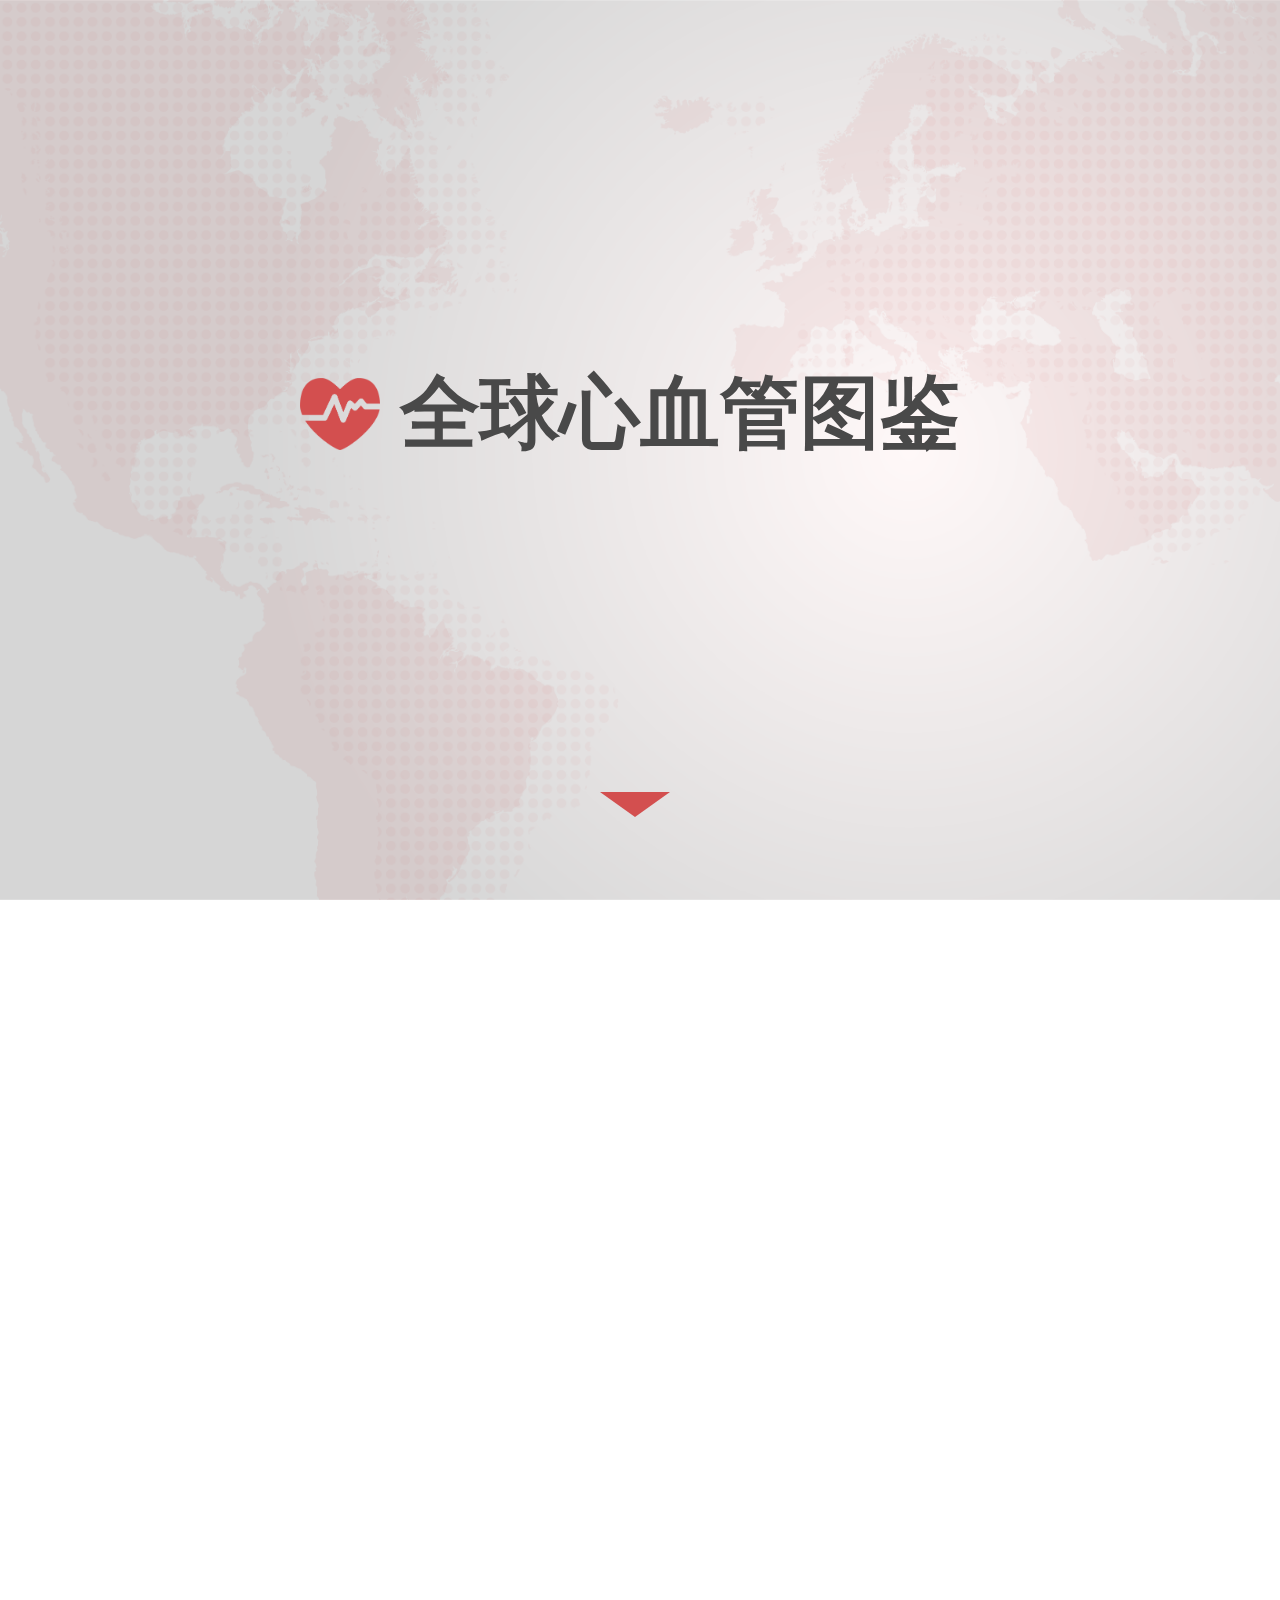
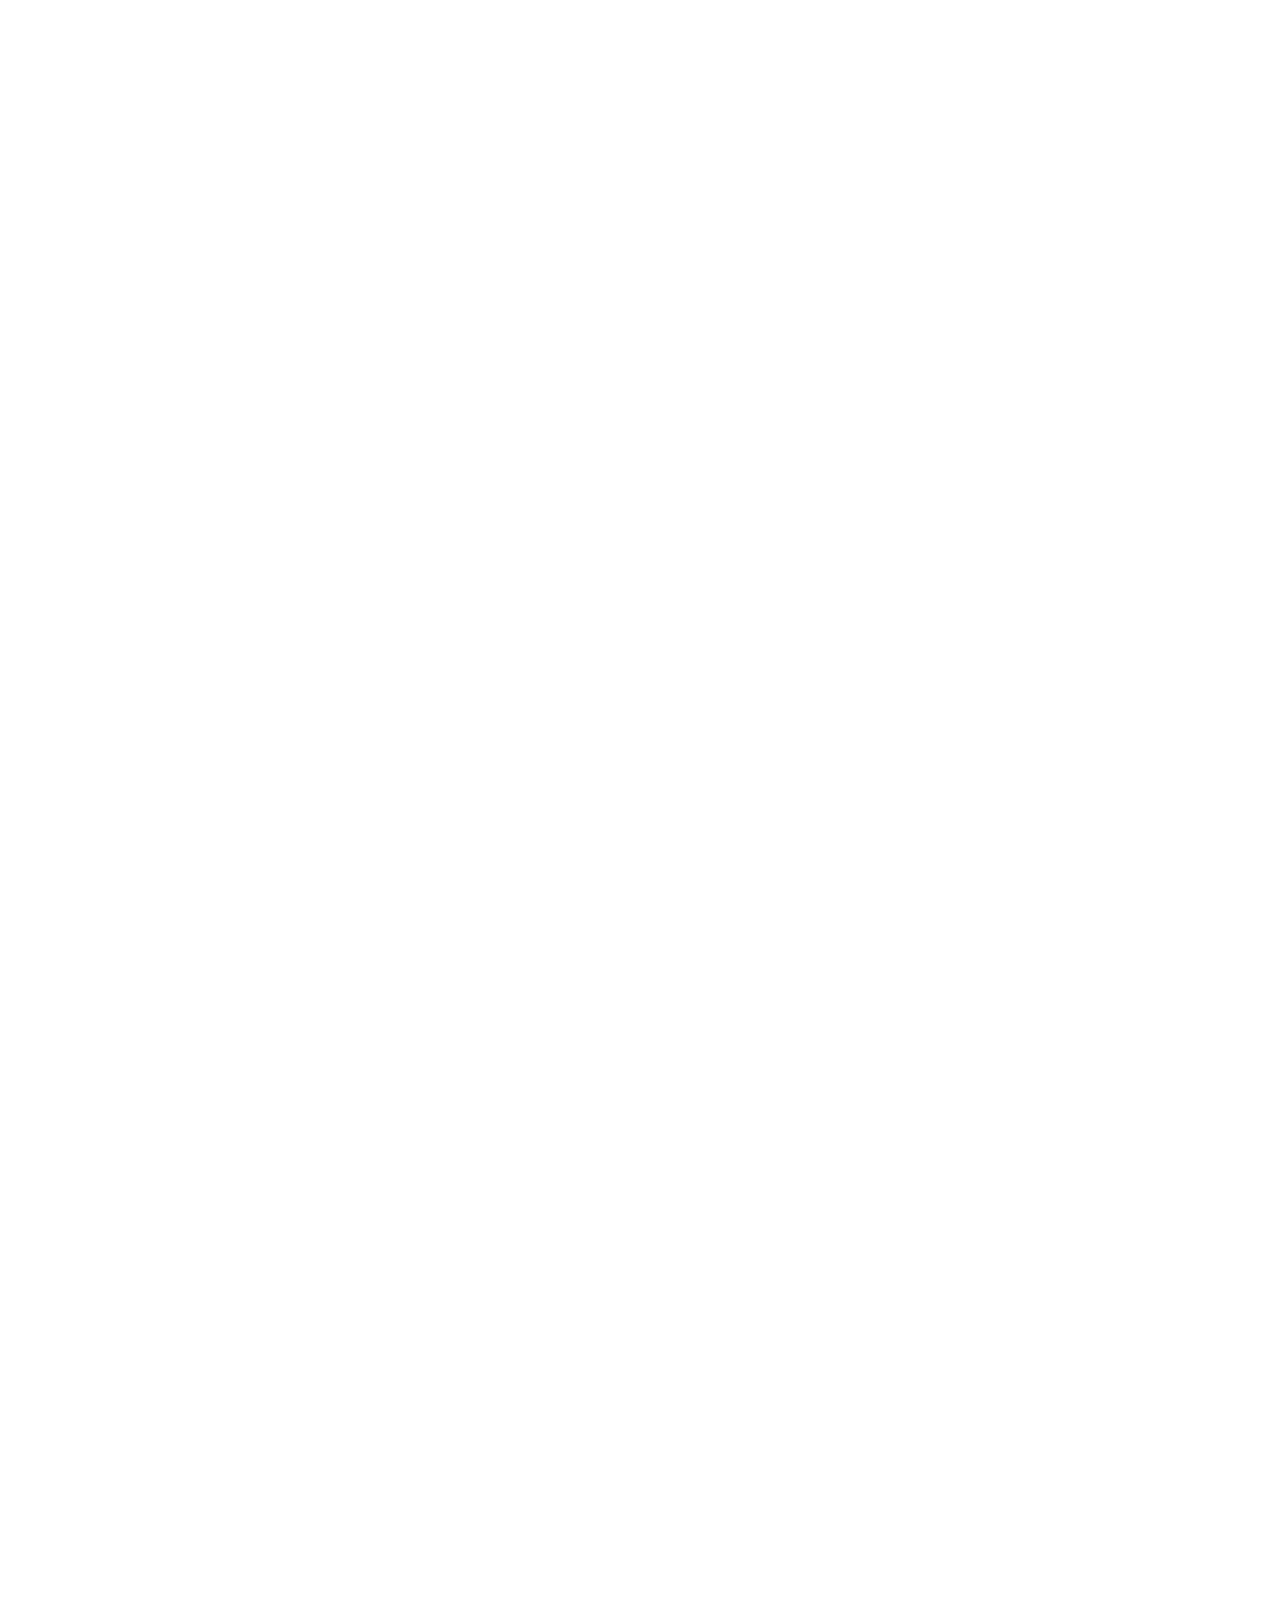
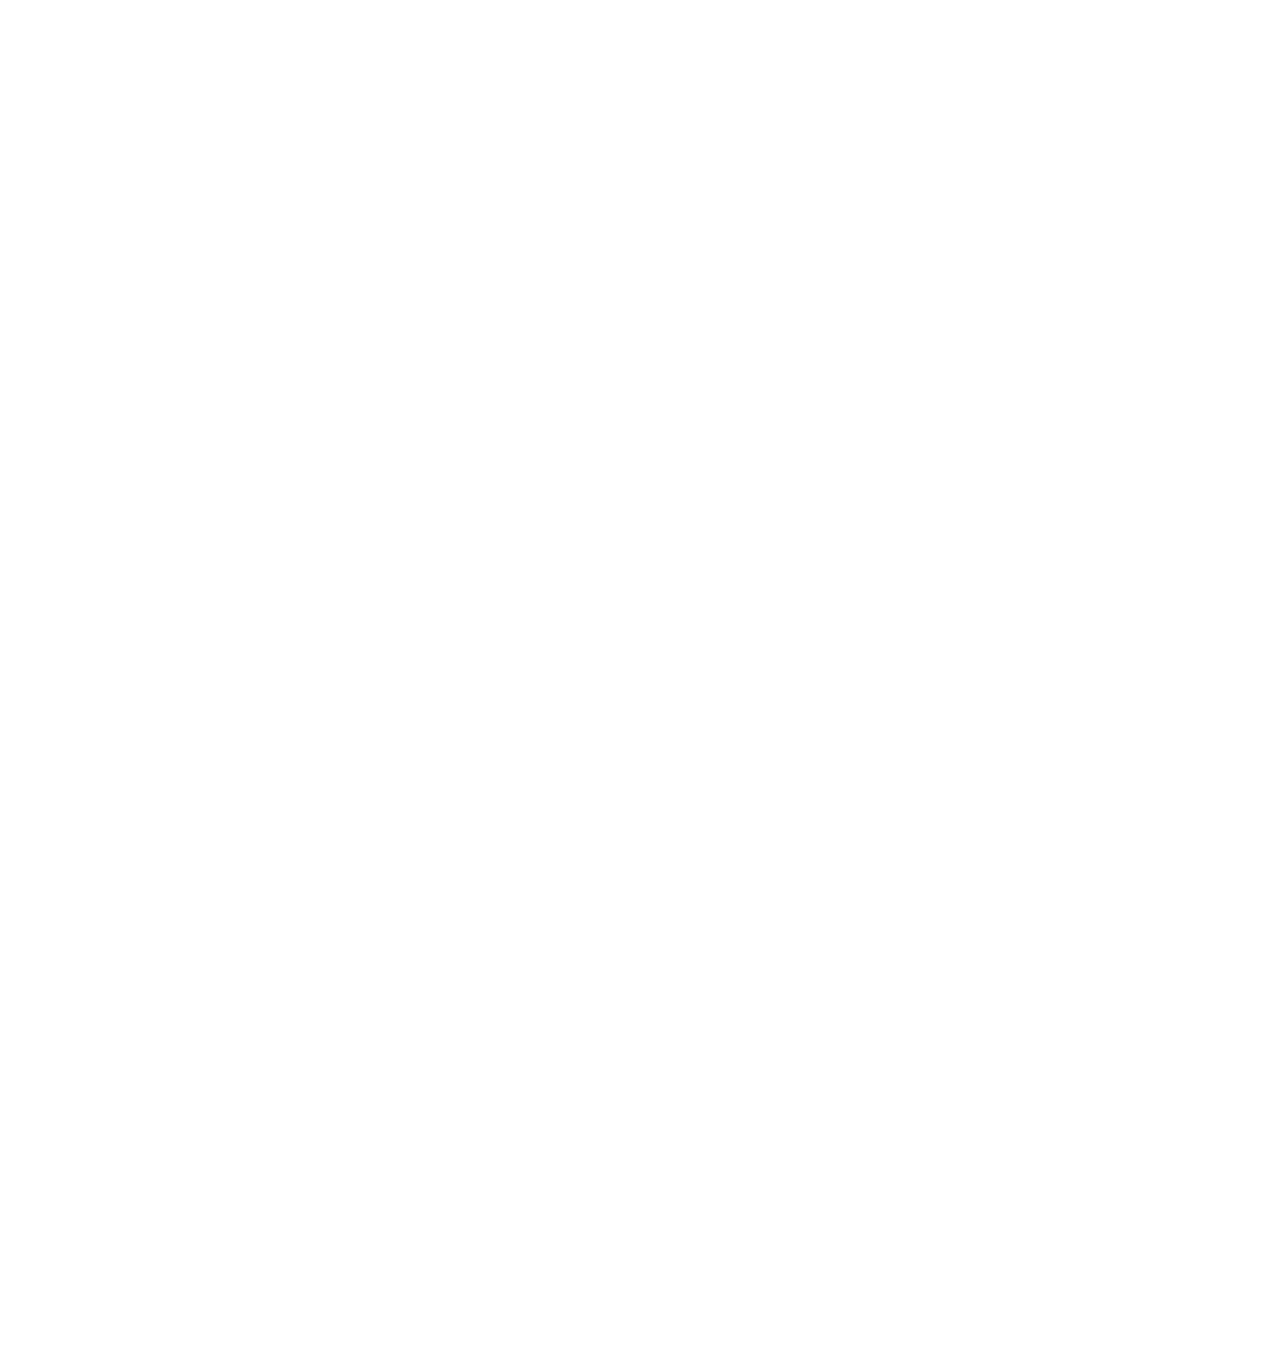
==== commit f76cfeaf: "Update index.html" ====
--- a/index.html
+++ b/index.html
@@ -70,7 +70,7 @@
                     <span class="black">。</span>
                 </p>
 
-                <div class="pullDown lred"></div>
+                <div class="pullDown red"></div>
             </div>
         </div>
 
@@ -79,7 +79,7 @@
             <div class="layer">
                 <p>
                     <span>各国人群中多重危险因素聚集的现象</span>
-                    <span class="lred font60">普遍存在</span>
+                    <span class="red font60">普遍存在</span>
                     <span>,</span>
                 </p>
                 <p>这些危险因素往往是由我们生活中普遍的不经意中的一个小行为，</p>
@@ -105,7 +105,7 @@
 
                     <div class="country">
                         <p class="data-countryCh">阿尔巴尼亚</p>
-                        <p class="data-countryEn dataEn">Albania</p>    
+                        <p class="data-countryEn dataEn titleEn">Albania</p>    
                     </div>
 
                     <div class="area">
@@ -114,7 +114,7 @@
                             <span class="data-area js-box box l">27,400</span>
                             <span class="tex">平方公里</span>
                         </p>
-                        <p class="dataEn titleEn">Land Area：(Km²)
+                        <p class="dataEn">Land Area：(Km²)
                         </p>
                     </div>
 
@@ -158,16 +158,18 @@
             <div class="icons"></div>
             <img class="countryMap">
             <div class="apdec"></div>
+            <div class="sexLine"></div>
             <div class="legendBottom"></div>
             <div class="bgimage"></div>
             <div class="mapScale5"></div>
             <div class="mapScale10"></div>
+            
  
         </div>
 
         <div class="bgmusic">
             <audio id="player" loop="loop" controls="controls" autoplay>
-                <source src="./src/Uninvited.wav">
+                <source src="./src/Uninvited.mp3">
             </audio>
         </div>
 
--- a/src/css/main.css
+++ b/src/css/main.css
@@ -35,9 +35,6 @@
     clear: both;
 }
 .red{
-    color: rgb(175,27,27);
-}
-.lred{
     color: rgb(211, 79,79);
 }
 .black{
@@ -60,7 +57,7 @@
     left: calc(50% - 40px);
     display: inline-block;
     /* text-align: center; */
-    border-top: 25px  solid #A32424;
+    border-top: 25px  solid rgb(211, 79,79);
     border-left: 35px solid transparent;
     border-right: 35px solid transparent;
     cursor: pointer;
@@ -129,21 +126,23 @@
 .page3 p{
     position: relative;
 }
+.page3 p:nth-child(2){
+    opacity: 0;
+    font-size: 30px;
+    top:-10%;
+    left: -250px;
+}
+.page3 p:first-child span:nth-child(4){
+    opacity: 0;
+}
 .page3 p:first-child{
-    top: -10%
-}
-.page3 p:first-child span:nth-child(4){
-    opacity: 0;
-}
-.page3 p:nth-child(2){
-    top:-10%;
-    left: -11%;
-}
-/* .page3 p:nth-child(3){
-    top:-2%;
-} */
+    top: -50%
+}
+.page3 p:nth-child(3){
+    opacity: 0;
+}
 .page3 p:nth-child(4){
-    top:4%;
+    top: 120%;
 }
 
 .page4{
@@ -156,11 +155,19 @@
 .page4 p:first-child{
     top: -12%;
 }
+.page4 p:first-child span:nth-child(2){
+    opacity: 0;
+}
 .page4 p:nth-child(2){
     top: -8%;
+    opacity: 0;
 }
 .page4 p:nth-child(3){
     top: -4%;
+    opacity: 0;
+}
+.page4 p:nth-child(4){
+    opacity: 0;
 }
 .page4 p:nth-child(5){
     position: absolute;
@@ -198,12 +205,13 @@
 }
 .page5 .dataEn{
     color: rgb(129,84,84);
-    font-family: 'HGHZ_CNKI';
+    font-family: 'TIMES NEW ROMAN';
     line-height: 0.9rem;
     font-size: 12px;
 }
 .page5 .titleEn{
     font-size: 15px;
+    font-weight: bold;
 }
 .page5 .tableBox{
     position: absolute;
@@ -214,7 +222,7 @@
 }
 .page5 .tableBox .data-countryCh{
     font-weight: bold;
-    font-size: 1.6rem;
+    font-size: 25px;
 }
 .page5 .tableBox .area{
     position: relative;
@@ -222,23 +230,23 @@
 }
 .page5 .tableBox .area p:first-child .tex{
     position: relative;
+    left: 130px;
+}
+.page5 .tableBox .population{
+    position: relative;
+    top: 50px;
+}
+.page5 .tableBox .population p:first-child .tex{
+    position: relative;
     left: 140px;
 }
-.page5 .tableBox .population{
-    position: relative;
-    top: 50px;
-}
-.page5 .tableBox .population p:first-child .tex{
-    position: relative;
-    left: 140px;
-}
 .page5 .tableBox .deathRate{
     position: relative;
     top: 70px;
 }
 .page5 .tableBox .deathRate p:first-child .tex{
     position: relative;
-    left: 80px;
+    left: 70px;
 }
 .page5 .tableBox .deathRate p:nth-child(2){
     font-size: 12px;
@@ -376,7 +384,7 @@
     background-repeat: no-repeat;
     background-size: 21%;
     z-index:1000;
-    left: 170px;
+    left: 220px;
     float: left;
     top:598px
 }
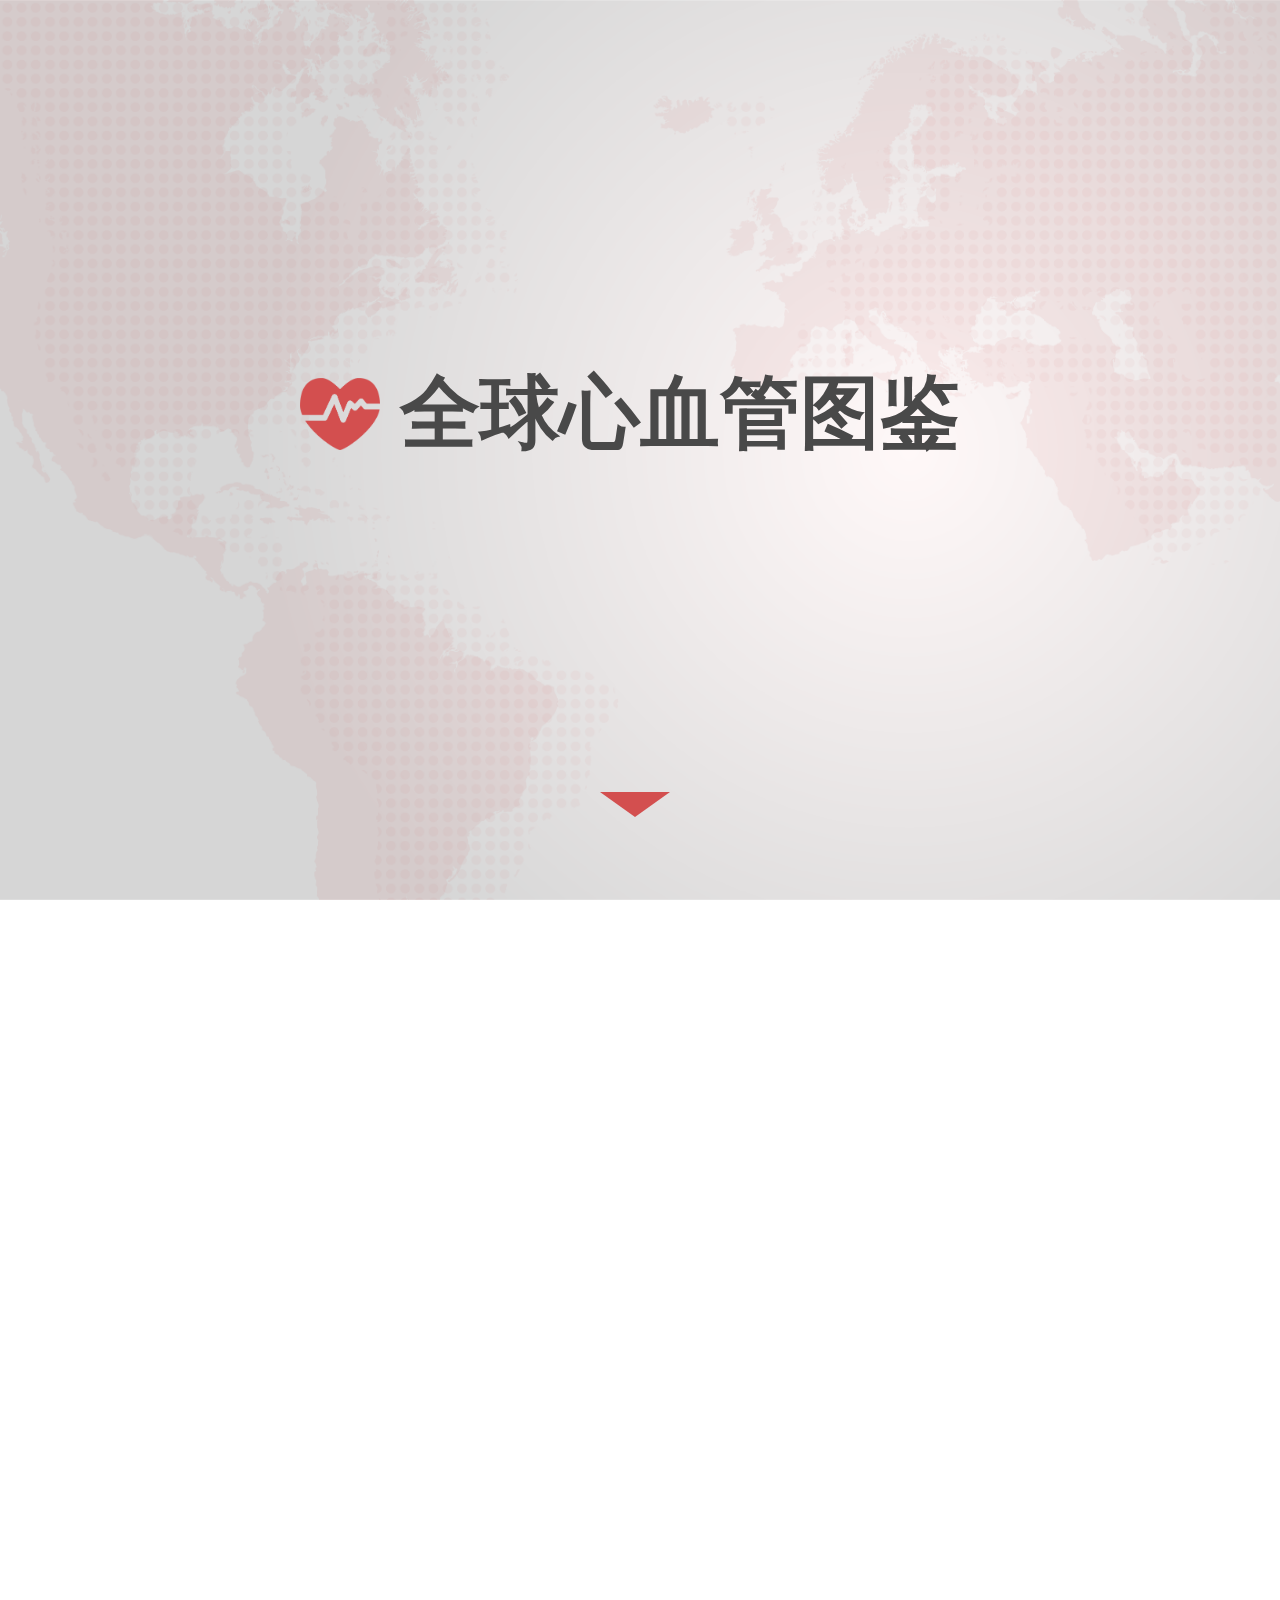
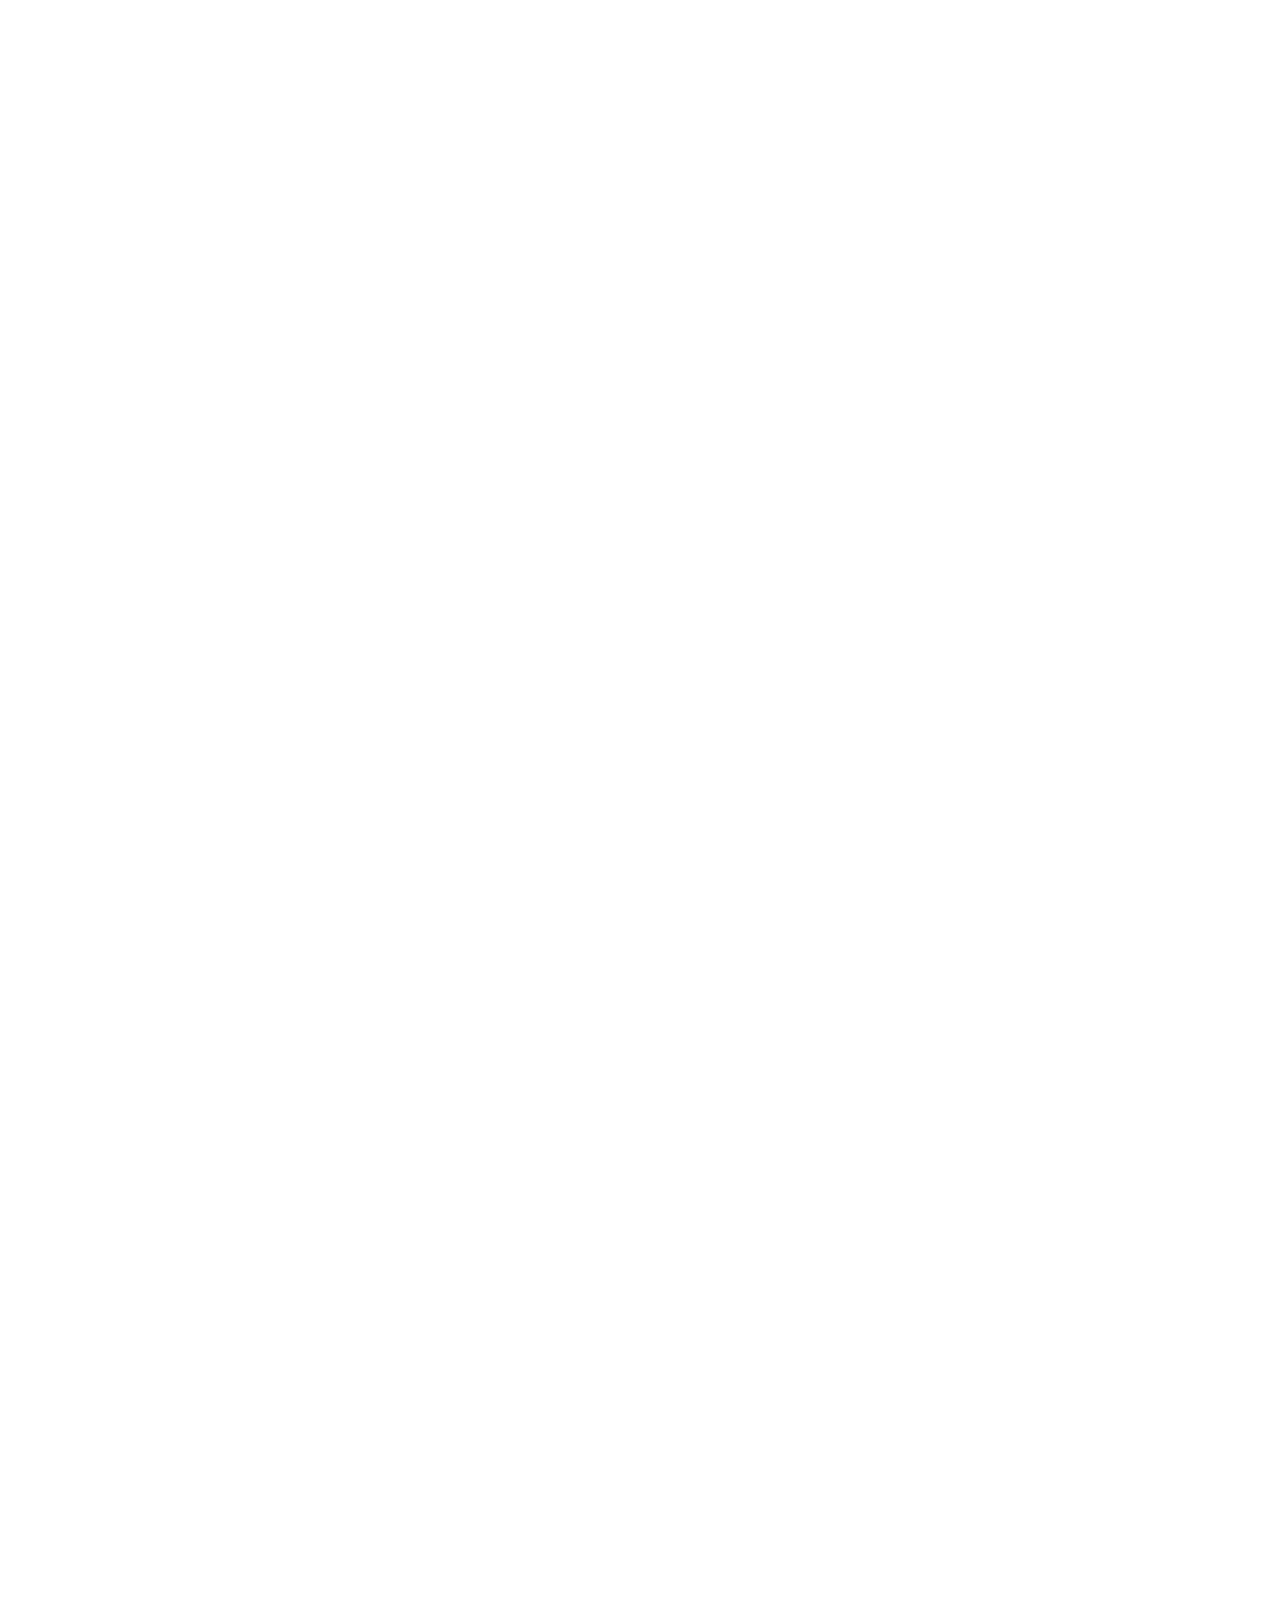
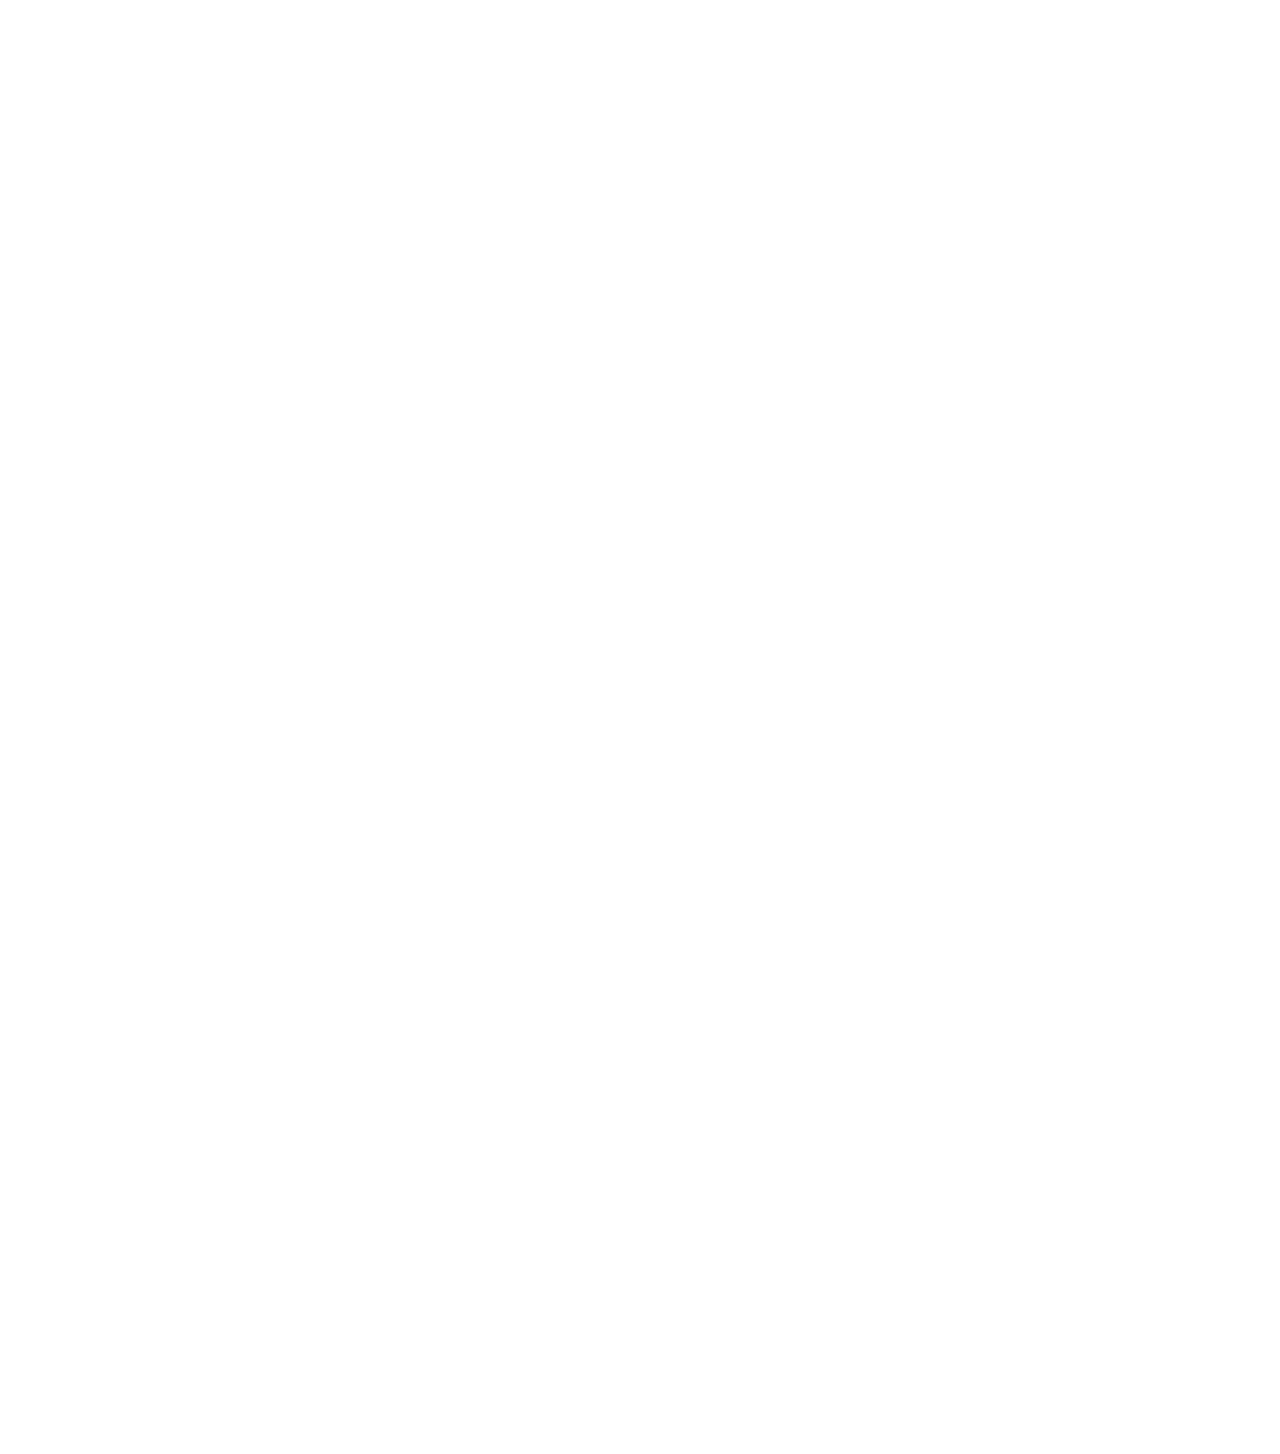
==== commit ee2bd861: "Update index.html" ====
--- a/index.html
+++ b/index.html
@@ -168,14 +168,12 @@
         </div>
 
         <div class="bgmusic">
-            <audio id="player" loop="loop" controls="controls" autoplay>
+            <video id="player" loop="loop" controls="controls" muted autoplay>
                 <source src="./src/Uninvited.mp3">
-            </audio>
+            </video>
         </div>
 
     </div>
-
-
 
     <script src="./src/js/countryMap.js"></script>
     <script src="./src/js/mapScale.js"></script>
--- a/src/css/main.css
+++ b/src/css/main.css
@@ -136,13 +136,15 @@
     opacity: 0;
 }
 .page3 p:first-child{
-    top: -50%
+    top: -10%;
+    opacity: 0;
 }
 .page3 p:nth-child(3){
     opacity: 0;
 }
 .page3 p:nth-child(4){
-    top: 120%;
+    opacity: 0;
+    top: 4%
 }
 
 .page4{
@@ -382,9 +384,22 @@
     position: absolute;
     pointer-events:none;
     background-repeat: no-repeat;
-    background-size: 21%;
-    z-index:1000;
-    left: 220px;
+    background-size: 10%;
+    z-index:1000;
+    left: 170px;
+    float: left;
+    top:598px
+}
+.page5 .sexLine{
+    background-image: url(../image/sexLine.png);
+    width: 50%;
+    height: 100%;
+    position: absolute;
+    pointer-events:none;
+    background-repeat: no-repeat;
+    background-size: 10%;
+    z-index:1000;
+    left: 325px;
     float: left;
     top:598px
 }
